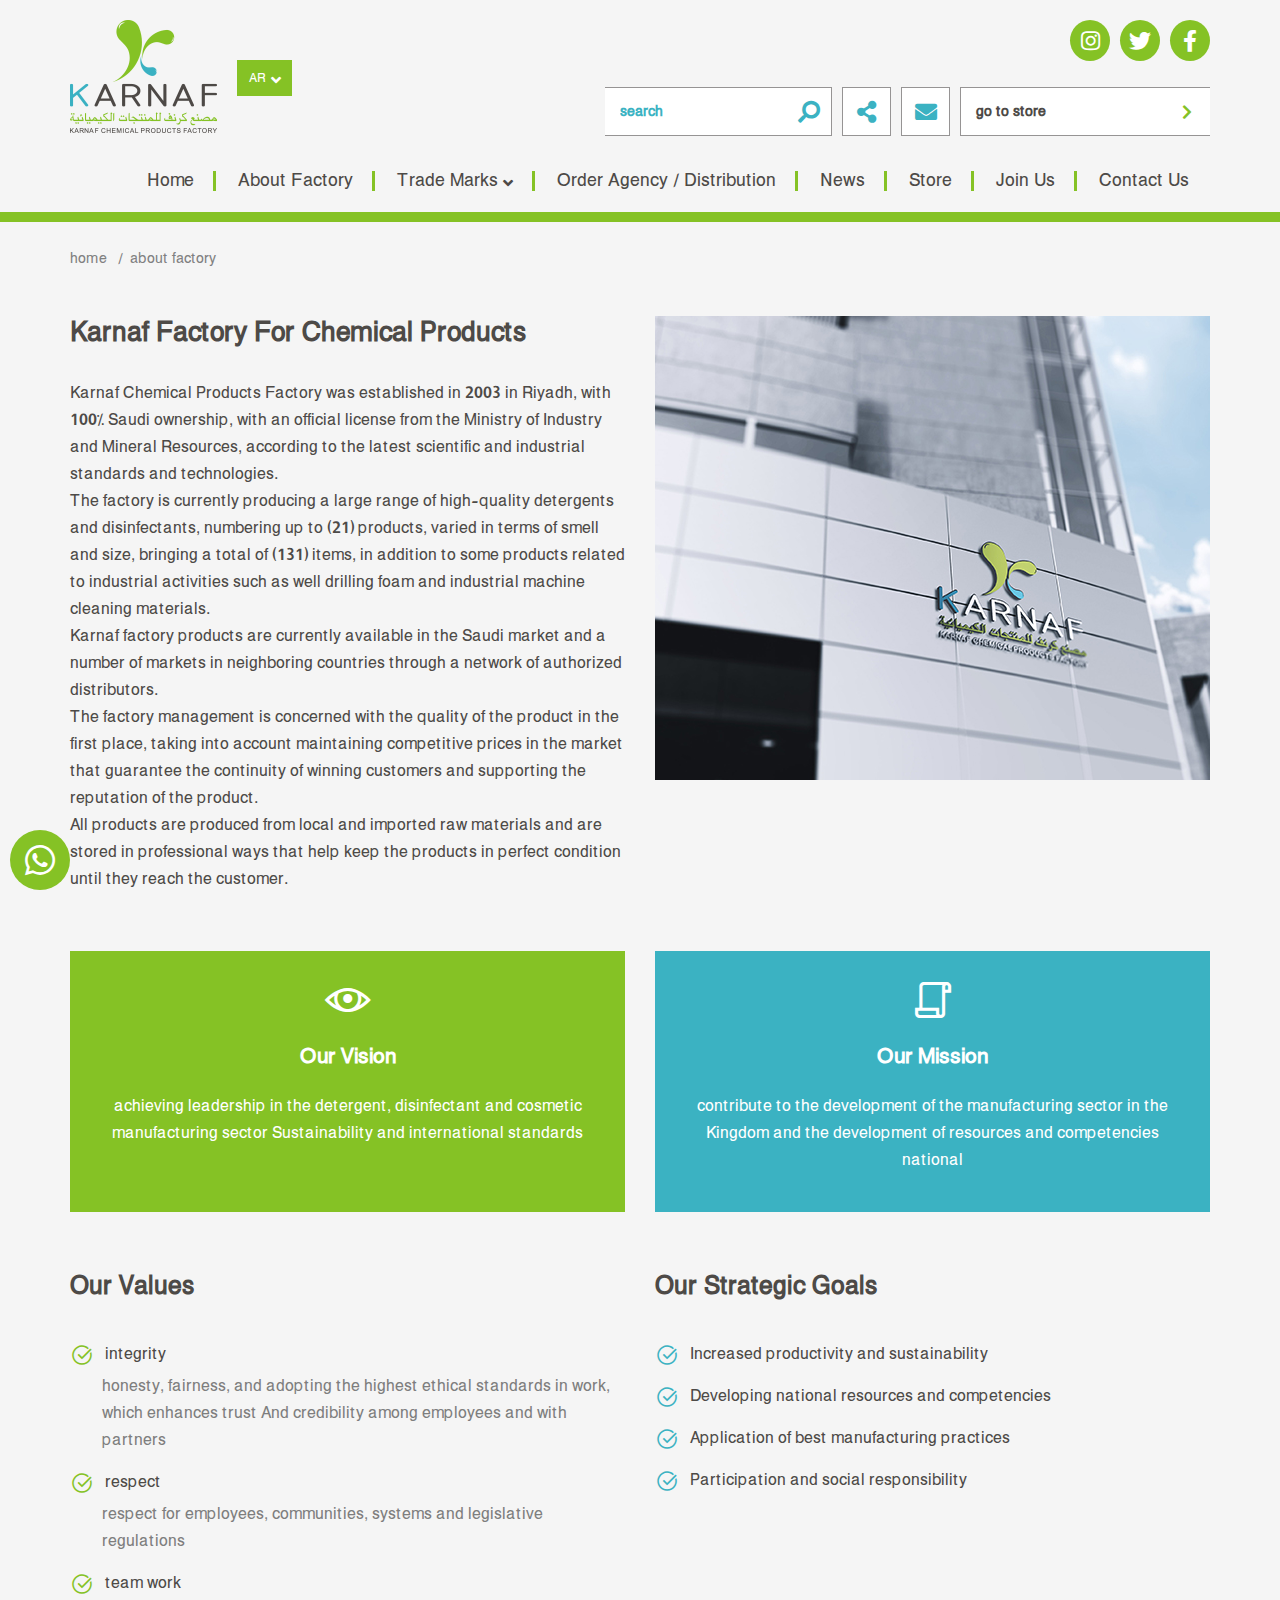
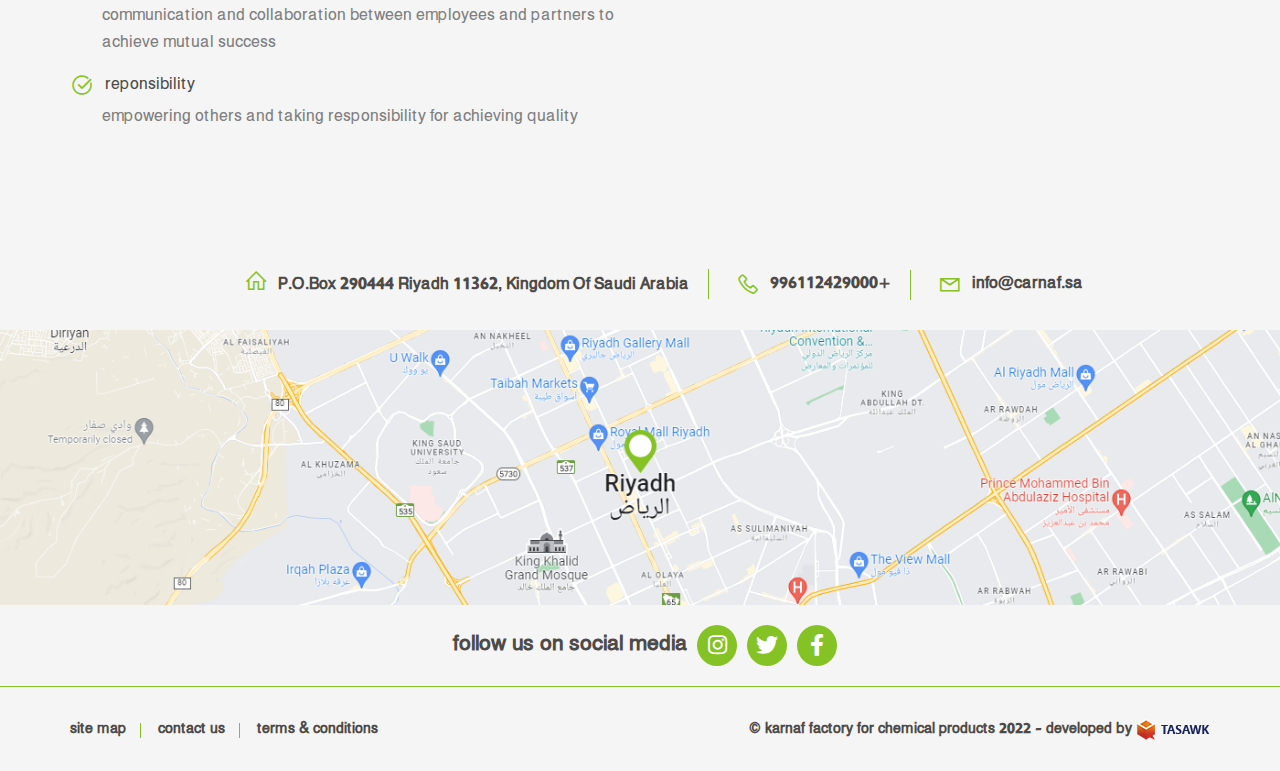
==== about-en.html @ d057e18b "edit" ====
<!DOCTYPE html>
<html lang="en" dir="ltr">
  <head>
    <meta charset="utf-8" />
    <meta http-equiv="X-UA-Compatible" content="IE=edge" />
    <meta name="viewport" content="width=device-width, initial-scale=1" />
    <title>karnaf factory / about factory</title>
    <link rel="icon" href="images/fav.png" type="image/png" />
    <link rel="stylesheet" href="css/all.min.css" />
    <link rel="stylesheet" href="css/line-awesome.min.css" />
    <link rel="stylesheet" href="css/bootstrap.min.css" />
    <link rel="preconnect" href="https://fonts.googleapis.com">
    <link rel="preconnect" href="https://fonts.gstatic.com" crossorigin>
    <link rel="stylesheet" href="css/fontawesome.min.css" />
    <link rel="stylesheet" href="css/solid.css" />
    <link rel="stylesheet" href="css/fonts.css" />
    <link rel="stylesheet" href="css/animate.css" />
    <link rel="stylesheet" href="css/swiper.min.css" />
    <link rel="stylesheet" href="css/style.css" />
  </head>

  <body>
    <!-- preloader -->
    <div class="preloader">
      <div class="progress">
        <div class="progress-bar"></div>
      </div>
    </div>
    <!-- preloader -->
    <!-- whatsapp btn -->
    <button class="whats-btn"><i class="lab la-whatsapp"></i></button>
    <!-- whatsapp btn -->
    <!-- header section -->
    <header>
      <div class="top-header">
        <div class="container">
          <div class="nav-header">
            <div class="logo-lang-section">
              <figure class="img-logo">
                <a href="#"><img src="images/logo.png" class="img-fluid" /></a>
              </figure>
              <div class="lang-section">
                <div class="dropdown">
                  <div class="lang-word chevron-down">
                  
                    <span class="">ar</span>
                  </div>
                  <div class="dropdown-content">
                    <a class="cat-drop" href="index.html">العربيه</a>
                    <a class="cat-drop" href="index-en.html">English</a>
                  </div>
                </div>
              </div>
            </div>
           
            <div class="fixed-logo">
              <figure class="logo-sm">
                <a href="#"
                  ><img src="images/logo.png" class="img-fluid"
                /></a>
              </figure>
              <div class="lang-section">
                <div class="dropdown">
                  <div class="lang-word chevron-down">
                  
                    <span class="">ar</span>
                  </div>
                  <div class="dropdown-content">
                    <a class="cat-drop" href="index.html">العربيه</a>
                    <a class="cat-drop" href="index-en.html">English</a>
                  </div>
                </div>
              </div>
            </div>
          
            <div class="social-search-section">
              <ul class="social-list">
                <li><a href="#"><i class="fab fa-instagram"></i></a></li>
                <li><a href="#"><i class="fab fa-twitter"></i></a></li>
                <li><a href="#"><i class="fab fa-facebook-f"></i></a></li>
              </ul>
              <div class="search-baar">
                <div class="search-section ser-desktop" id="search-icon">
                  <form class="search-form">
                    <input
                      class="search-input"
                      type="text"
                      name=""
                      value=""
                      placeholder= "search"
                    />
                    <button class="search-button " >
                      <i class="fas fa-search"></i>
                    </button>
                   
                  </form>
                </div>
                <button class="share-btn">
                  <i class="fas fa-share-alt"></i>
                </button>

                <button class="share-btn">
                  <i class="fas fa-envelope"></i>
                </button>

                <button class="go-store-btn">
                 go to  store
                  <i class="fas fa-chevron-left"></i>
                </button>
              </div>
            
            </div>
           
            <div class="navgition">
              <div class="nav-head">
                <div class="lang-section">
                  <div class="dropdown">
                    <div class="lang-word chevron-down">
                    
                      <span class="">ar</span>
                    </div>
                    <div class="dropdown-content">
                      <a class="cat-drop" href="index.html">العربيه</a>
                      <a class="cat-drop" href="index-en.html">English</a>
                    </div>
                  </div>
                </div>
              </div>
              <ul class="big-menu list-unstyled">
                <li>
                  <a href="#"> home</a>
                </li>
               
                <li>
                  <a href="#"> about factory</a>
                </li>
                <li class=" slide-menu">
                  
                    <a href="#" class="menu-name cat-anchor chevron-down">
                  trade marks
                    </a>
                 
                
                 
                    <ul class="cats-div cats-dispaly cats-display-2 list-unstyled">
                     
                      <li class="cat-li has-level-2  slide-menu-3">
                        <a href="#" class="slide-menu-2 cat-anchor fixall ">
                          <span>caring of house
                              <i class="fas fa-chevron-left"></i>
                            </span>
                        </a>

                        <ul class="cats-div  cats-dispaly-3   list-unstyled">
                     
                          <li class="cat-li has-level-2 ">
                            <a href="#" class="cat-anchor fixall">
                              <span>dafa
                                 
                                </span>
                            </a>
                            
                          </li>
                          <li class="cat-li has-level-2 ">
                            <a href="#" class="cat-anchor fixall">
                              <span> our
                              
                              </span>
                            </a>
                          </li>
                        
                        </ul>





                      </li>
                      <li class="cat-li has-level-2  slide-menu-3">
                        <a href="#" class="slide-menu-2 cat-anchor fixall ">
                          <span>caring of beauty
                              <i class="fas fa-chevron-left"></i>
                            </span>
                        </a>

                        <ul class="cats-div  cats-dispaly-3   list-unstyled">
                     
                          <li class="cat-li has-level-2 ">
                            <a href="#" class="cat-anchor fixall">
                              <span>dafa
                                 
                                </span>
                            </a>
                            
                          </li>
                          <li class="cat-li has-level-2 ">
                            <a href="#" class="cat-anchor fixall">
                              <span> our
                              
                              </span>
                            </a>
                          </li>
                        
                        </ul>





                      </li>
                    
                    </ul>
                 
                  <!-- slidedown-menu -->
                  <div class="cats-dispaly">
                    
                  </div>
                  <!-- slidedown-menu -->
                </li>
                <li>
                  <a href="#"> order agency / distribution</a>
                </li>
                <li>
                  <a href="add-review.html"> news</a>
                </li>
                <li>
                  <a href="#"> store</a>
                </li>
                <li>
                  <a href="#"> join us</a>
                </li>
                <li>
                  <a href="#"> contact us</a>
                </li>
              </ul>
            </div>
           
         
          <div class="show-icons">
            <a
            role="button"
            type="button"
            title=""
            class="add-to fixed-search"
          >
            <span class="open-search"> </span>
          </a>
           
           
            <a class="menu-bars fixall" id="menu-id" href="#!">
              <div class="hamburger-lines">
                <span class="line line1"></span>
                <span class="line line2"></span>
                <span class="line line3"></span>
              </div>
            </a>

          </div>
        </div>
     
      </div>
      <div class="overlay-box">
        <a role="button" type="button" title="" class="add-to fixed-search">
          <span class="open-search"></span>
        </a>
      </div>
      <div class="header-border">

      </div>
    </header>

    <!-- header section     -->
       <!-- about-section -->
       <div class="about-section">
        <div class="container">
           <!-- breadcrumb section -->
     <div class="breadcrumb-sec breadcrumb-container">
     
       
        <ol class="breadcrumb">
          <li class="item-home">
            <a class="bread-link bread-home aFixx" href="index.html">home</a>
          </li>
       
          <li class="active item-23">
            <span class="bread-current">about factory</span>
          </li>
        </ol>
     
    </div>
  
  
     <!-- end breadcrumb section -->
     <div class="about-content-text">
      <div class="ab-text">
        <h2 class="about-us-head">
        karnaf factory for chemical products
            </h2>
            <p>
              Karnaf Chemical Products Factory was established in 2003 in Riyadh, with 100% Saudi ownership, with an official license from the Ministry of Industry and Mineral Resources, according to the latest scientific and industrial standards and technologies.              </p>
              <p>
                The factory is currently producing a large range of high-quality detergents and disinfectants, numbering up to (21) products, varied in terms of smell and size, bringing a total of (131) items, in addition to some products related to industrial activities such as well drilling foam and industrial machine cleaning materials.  
              </p>
              <p>
                Karnaf factory products are currently available in the Saudi market and a number of markets in neighboring countries through a network of authorized distributors.  
              </p>
              <p>
                The factory management is concerned with the quality of the product in the first place, taking into account maintaining competitive prices in the market that guarantee the continuity of winning customers and supporting the reputation of the product.  
              </p>
              <p>
                All products are produced from local and imported raw materials and are stored in professional ways that help keep the products in perfect condition until they reach the customer.  
              </p>
          
      </div>
      <figure>
        <img src="images/about.jpg" alt="about factory">
      </figure>
  
     </div>
     <div class="mission-vision-section">
      <div class="vision-block">
        <i class="las la-eye"></i>
        <h2>our vision</h2>
        <p>
          achieving leadership in the detergent, disinfectant and cosmetic manufacturing sector
          Sustainability and international standards
        </p>
  
      </div>
  
      <div class="mission-block">
        <i class="las la-scroll"></i>
        <h2>our mission</h2>
        <p>
          contribute to the development of the manufacturing sector in the Kingdom and the development of resources and competencies
          national
        </p>
  
      </div>
  
     </div>
     <div class="values-section">
      <div class="values-block">
        <h2>our values</h2>
        <ul>
          <li class="green"><i class="las la-check-circle"></i>
            integrity
            <span>
              honesty, fairness, and adopting the highest ethical standards in work, which enhances trust
              And credibility among employees and with partners
            </span>
          </li>
  
          <li class="green"><i class="las la-check-circle"></i>
          respect
            <span>
              respect for employees, communities, systems and legislative regulations
            </span>
          </li>
  
          <li class="green"><i class="las la-check-circle"></i>
          team work
             <span>
              communication and collaboration between employees and partners to achieve mutual success
             </span>
           </li>
  
           <li class="green"><i class="las la-check-circle"></i>
         reponsibility
             <span>
              empowering others and taking responsibility for achieving quality
             </span>
           </li>
         
        </ul>
      </div>
  
      <div class="values-block">
        <h2>our strategic goals</h2>
        <ul class="strategic">
          <li class="blue"><i class="las la-check-circle"></i>
            Increased productivity and sustainability
          
          </li>
  
          <li class="blue"><i class="las la-check-circle"></i>
            Developing national resources and competencies
          
          </li>
  
          <li class="blue"><i class="las la-check-circle"></i>
            Application of best manufacturing practices
          
          </li>
  
          <li class="blue"><i class="las la-check-circle"></i>
            Participation and social responsibility
          
          </li>
         
        </ul>
      </div>
  
     </div>
        </div>
      </div>
      <!-- about section -->

    <!-- contact-section -->
   <div class="contact-section">
    <div class="container">
     <ul class="contact-list">
      <li class="home-icon"> P.O.Box 290444 Riyadh 11362, Kingdom Of Saudi Arabia<i class="las la-home"></i></li>
      <li><a href="#">+996112429000<i class="las la-phone"></i></a></li>
      <li><a href="#"> info@carnaf.sa<i class="las la-envelope"></i></a></li>
     

     </ul>
    </div>
   </div>
   <div class="map">
    <figure>
      <img src="images/map.png" alt="map">
    </figure>
   </div>
   <div class="social-div">
    <div class="container">
      <ul class="social-div-list social-list">
        <li>follow us on social media</li>
        <li><a href="#"><i class="fab fa-instagram"></i></a></li>
        <li><a href="#"><i class="fab fa-twitter"></i></a></li>
        <li><a href="#"><i class="fab fa-facebook-f"></i></a></li>
      </ul>
    </div>
   </div>
   
   
     <!-- contact-section -->

    

    <!-- footer section -->
   <footer>
    <div class="container">
      <div class="footer-content">
        <ul class="footer-links">
          <li><a href="#">site map</a></li>
          <li><a href="#">contact us</a></li>
          <li><a href="#">terms & conditions</a></li>
        </ul>
        <span class="copyrights">© karnaf factory for chemical products 2022 - developed by<a href="#"><img src="images/tasawk-en.png"></a></span>
      </div>
    </div>
   </footer>
    <!-- footer section -->
    <!-- arrow to top -->
    <!-- <a class="arrow-top">
      <i class="las la-arrow-up"></i>
    </a> -->
    <!-- arrow to top -->
    <script src="js/jquery-3.4.1.min.js"></script>
    <script src="js/bootstrap.min.js"></script>
    <script src="js/wow.min.js"></script>
    <script src="js/swiper.min.js"></script>
    <script src="js/script.js"></script>
  </body>
</html>
---- css/line-awesome.min.css ----
.la,.lab,.lad,.lal,.lar,.las{-moz-osx-font-smoothing:grayscale;-webkit-font-smoothing:antialiased;display:inline-block;font-style:normal;font-variant:normal;text-rendering:auto;line-height:1}.la-lg{font-size:1.33333em;line-height:.75em;vertical-align:-.0667em}.la-xs{font-size:.75em}.la-sm{font-size:.875em}.la-1x{font-size:1em}.la-2x{font-size:2em}.la-3x{font-size:3em}.la-4x{font-size:4em}.la-5x{font-size:5em}.la-6x{font-size:6em}.la-7x{font-size:7em}.la-8x{font-size:8em}.la-9x{font-size:9em}.la-10x{font-size:10em}.la-fw{text-align:center;width:1.25em}.la-ul{list-style-type:none;margin-left:2.5em;padding-left:0}.la-ul>li{position:relative}.la-li{left:-2em;position:absolute;text-align:center;width:2em;line-height:inherit}.la-border{border:solid .08em #eee;border-radius:.1em;padding:.2em .25em .15em}.la-pull-left{float:left}.la-pull-right{float:right}.la.la-pull-left,.lab.la-pull-left,.lal.la-pull-left,.lar.la-pull-left,.las.la-pull-left{margin-right:.3em}.la.la-pull-right,.lab.la-pull-right,.lal.la-pull-right,.lar.la-pull-right,.las.la-pull-right{margin-left:.3em}.la-spin{-webkit-animation:la-spin 2s infinite linear;animation:la-spin 2s infinite linear}.la-pulse{-webkit-animation:la-spin 1s infinite steps(8);animation:la-spin 1s infinite steps(8)}@-webkit-keyframes la-spin{0%{-webkit-transform:rotate(0);transform:rotate(0)}100%{-webkit-transform:rotate(360deg);transform:rotate(360deg)}}@keyframes la-spin{0%{-webkit-transform:rotate(0);transform:rotate(0)}100%{-webkit-transform:rotate(360deg);transform:rotate(360deg)}}.la-rotate-90{-webkit-transform:rotate(90deg);transform:rotate(90deg)}.la-rotate-180{-webkit-transform:rotate(180deg);transform:rotate(180deg)}.la-rotate-270{-webkit-transform:rotate(270deg);transform:rotate(270deg)}.la-flip-horizontal{-webkit-transform:scale(-1,1);transform:scale(-1,1)}.la-flip-vertical{-webkit-transform:scale(1,-1);transform:scale(1,-1)}.la-flip-both,.la-flip-horizontal.la-flip-vertical{-webkit-transform:scale(-1,-1);transform:scale(-1,-1)}:root .la-flip-both,:root .la-flip-horizontal,:root .la-flip-vertical,:root .la-rotate-180,:root .la-rotate-270,:root .la-rotate-90{-webkit-filter:none;filter:none}.la-stack{display:inline-block;height:2em;line-height:2em;position:relative;vertical-align:middle;width:2.5em}.la-stack-1x,.la-stack-2x{left:0;position:absolute;text-align:center;width:100%}.la-stack-1x{line-height:inherit}.la-stack-2x{font-size:2em}.la-inverse{color:#fff}.la-500px:before{content:"\f26e"}.la-accessible-icon:before{content:"\f368"}.la-accusoft:before{content:"\f369"}.la-acquisitions-incorporated:before{content:"\f6af"}.la-ad:before{content:"\f641"}.la-address-book:before{content:"\f2b9"}.la-address-card:before{content:"\f2bb"}.la-adjust:before{content:"\f042"}.la-adn:before{content:"\f170"}.la-adobe:before{content:"\f778"}.la-adversal:before{content:"\f36a"}.la-affiliatetheme:before{content:"\f36b"}.la-air-freshener:before{content:"\f5d0"}.la-airbnb:before{content:"\f834"}.la-algolia:before{content:"\f36c"}.la-align-center:before{content:"\f037"}.la-align-justify:before{content:"\f039"}.la-align-left:before{content:"\f036"}.la-align-right:before{content:"\f038"}.la-alipay:before{content:"\f642"}.la-allergies:before{content:"\f461"}.la-amazon:before{content:"\f270"}.la-amazon-pay:before{content:"\f42c"}.la-ambulance:before{content:"\f0f9"}.la-american-sign-language-interpreting:before{content:"\f2a3"}.la-amilia:before{content:"\f36d"}.la-anchor:before{content:"\f13d"}.la-android:before{content:"\f17b"}.la-angellist:before{content:"\f209"}.la-angle-double-down:before{content:"\f103"}.la-angle-double-left:before{content:"\f100"}.la-angle-double-right:before{content:"\f101"}.la-angle-double-up:before{content:"\f102"}.la-angle-down:before{content:"\f107"}.la-angle-left:before{content:"\f104"}.la-angle-right:before{content:"\f105"}.la-angle-up:before{content:"\f106"}.la-angry:before{content:"\f556"}.la-angrycreative:before{content:"\f36e"}.la-angular:before{content:"\f420"}.la-ankh:before{content:"\f644"}.la-app-store:before{content:"\f36f"}.la-app-store-ios:before{content:"\f370"}.la-apper:before{content:"\f371"}.la-apple:before{content:"\f179"}.la-apple-alt:before{content:"\f5d1"}.la-apple-pay:before{content:"\f415"}.la-archive:before{content:"\f187"}.la-archway:before{content:"\f557"}.la-arrow-alt-circle-down:before{content:"\f358"}.la-arrow-alt-circle-left:before{content:"\f359"}.la-arrow-alt-circle-right:before{content:"\f35a"}.la-arrow-alt-circle-up:before{content:"\f35b"}.la-arrow-circle-down:before{content:"\f0ab"}.la-arrow-circle-left:before{content:"\f0a8"}.la-arrow-circle-right:before{content:"\f0a9"}.la-arrow-circle-up:before{content:"\f0aa"}.la-arrow-down:before{content:"\f063"}.la-arrow-left:before{content:"\f060"}.la-arrow-right:before{content:"\f061"}.la-arrow-up:before{content:"\f062"}.la-arrows-alt:before{content:"\f0b2"}.la-arrows-alt-h:before{content:"\f337"}.la-arrows-alt-v:before{content:"\f338"}.la-artstation:before{content:"\f77a"}.la-assistive-listening-systems:before{content:"\f2a2"}.la-asterisk:before{content:"\f069"}.la-asymmetrik:before{content:"\f372"}.la-at:before{content:"\f1fa"}.la-atlas:before{content:"\f558"}.la-atlassian:before{content:"\f77b"}.la-atom:before{content:"\f5d2"}.la-audible:before{content:"\f373"}.la-audio-description:before{content:"\f29e"}.la-autoprefixer:before{content:"\f41c"}.la-avianex:before{content:"\f374"}.la-aviato:before{content:"\f421"}.la-award:before{content:"\f559"}.la-aws:before{content:"\f375"}.la-baby:before{content:"\f77c"}.la-baby-carriage:before{content:"\f77d"}.la-backspace:before{content:"\f55a"}.la-backward:before{content:"\f04a"}.la-bacon:before{content:"\f7e5"}.la-balance-scale:before{content:"\f24e"}.la-balance-scale-left:before{content:"\f515"}.la-balance-scale-right:before{content:"\f516"}.la-ban:before{content:"\f05e"}.la-band-aid:before{content:"\f462"}.la-bandcamp:before{content:"\f2d5"}.la-barcode:before{content:"\f02a"}.la-bars:before{content:"\f0c9"}.la-baseball-ball:before{content:"\f433"}.la-basketball-ball:before{content:"\f434"}.la-bath:before{content:"\f2cd"}.la-battery-empty:before{content:"\f244"}.la-battery-full:before{content:"\f240"}.la-battery-half:before{content:"\f242"}.la-battery-quarter:before{content:"\f243"}.la-battery-three-quarters:before{content:"\f241"}.la-battle-net:before{content:"\f835"}.la-bed:before{content:"\f236"}.la-beer:before{content:"\f0fc"}.la-behance:before{content:"\f1b4"}.la-behance-square:before{content:"\f1b5"}.la-bell:before{content:"\f0f3"}.la-bell-slash:before{content:"\f1f6"}.la-bezier-curve:before{content:"\f55b"}.la-bible:before{content:"\f647"}.la-bicycle:before{content:"\f206"}.la-biking:before{content:"\f84a"}.la-bimobject:before{content:"\f378"}.la-binoculars:before{content:"\f1e5"}.la-biohazard:before{content:"\f780"}.la-birthday-cake:before{content:"\f1fd"}.la-bitbucket:before{content:"\f171"}.la-bitcoin:before{content:"\f379"}.la-bity:before{content:"\f37a"}.la-black-tie:before{content:"\f27e"}.la-blackberry:before{content:"\f37b"}.la-blender:before{content:"\f517"}.la-blender-phone:before{content:"\f6b6"}.la-blind:before{content:"\f29d"}.la-blog:before{content:"\f781"}.la-blogger:before{content:"\f37c"}.la-blogger-b:before{content:"\f37d"}.la-bluetooth:before{content:"\f293"}.la-bluetooth-b:before{content:"\f294"}.la-bold:before{content:"\f032"}.la-bolt:before{content:"\f0e7"}.la-bomb:before{content:"\f1e2"}.la-bone:before{content:"\f5d7"}.la-bong:before{content:"\f55c"}.la-book:before{content:"\f02d"}.la-book-dead:before{content:"\f6b7"}.la-book-medical:before{content:"\f7e6"}.la-book-open:before{content:"\f518"}.la-book-reader:before{content:"\f5da"}.la-bookmark:before{content:"\f02e"}.la-bootstrap:before{content:"\f836"}.la-border-all:before{content:"\f84c"}.la-border-none:before{content:"\f850"}.la-border-style:before{content:"\f853"}.la-bowling-ball:before{content:"\f436"}.la-box:before{content:"\f466"}.la-box-open:before{content:"\f49e"}.la-boxes:before{content:"\f468"}.la-braille:before{content:"\f2a1"}.la-brain:before{content:"\f5dc"}.la-bread-slice:before{content:"\f7ec"}.la-briefcase:before{content:"\f0b1"}.la-briefcase-medical:before{content:"\f469"}.la-broadcast-tower:before{content:"\f519"}.la-broom:before{content:"\f51a"}.la-brush:before{content:"\f55d"}.la-btc:before{content:"\f15a"}.la-buffer:before{content:"\f837"}.la-bug:before{content:"\f188"}.la-building:before{content:"\f1ad"}.la-bullhorn:before{content:"\f0a1"}.la-bullseye:before{content:"\f140"}.la-burn:before{content:"\f46a"}.la-buromobelexperte:before{content:"\f37f"}.la-bus:before{content:"\f207"}.la-bus-alt:before{content:"\f55e"}.la-business-time:before{content:"\f64a"}.la-buy-n-large:before{content:"\f8a6"}.la-buysellads:before{content:"\f20d"}.la-calculator:before{content:"\f1ec"}.la-calendar:before{content:"\f133"}.la-calendar-alt:before{content:"\f073"}.la-calendar-check:before{content:"\f274"}.la-calendar-day:before{content:"\f783"}.la-calendar-minus:before{content:"\f272"}.la-calendar-plus:before{content:"\f271"}.la-calendar-times:before{content:"\f273"}.la-calendar-week:before{content:"\f784"}.la-camera:before{content:"\f030"}.la-camera-retro:before{content:"\f083"}.la-campground:before{content:"\f6bb"}.la-canadian-maple-leaf:before{content:"\f785"}.la-candy-cane:before{content:"\f786"}.la-cannabis:before{content:"\f55f"}.la-capsules:before{content:"\f46b"}.la-car:before{content:"\f1b9"}.la-car-alt:before{content:"\f5de"}.la-car-battery:before{content:"\f5df"}.la-car-crash:before{content:"\f5e1"}.la-car-side:before{content:"\f5e4"}.la-caret-down:before{content:"\f0d7"}.la-caret-left:before{content:"\f0d9"}.la-caret-right:before{content:"\f0da"}.la-caret-square-down:before{content:"\f150"}.la-caret-square-left:before{content:"\f191"}.la-caret-square-right:before{content:"\f152"}.la-caret-square-up:before{content:"\f151"}.la-caret-up:before{content:"\f0d8"}.la-carrot:before{content:"\f787"}.la-cart-arrow-down:before{content:"\f218"}.la-cart-plus:before{content:"\f217"}.la-cash-register:before{content:"\f788"}.la-cat:before{content:"\f6be"}.la-cc-amazon-pay:before{content:"\f42d"}.la-cc-amex:before{content:"\f1f3"}.la-cc-apple-pay:before{content:"\f416"}.la-cc-diners-club:before{content:"\f24c"}.la-cc-discover:before{content:"\f1f2"}.la-cc-jcb:before{content:"\f24b"}.la-cc-mastercard:before{content:"\f1f1"}.la-cc-paypal:before{content:"\f1f4"}.la-cc-stripe:before{content:"\f1f5"}.la-cc-visa:before{content:"\f1f0"}.la-centercode:before{content:"\f380"}.la-centos:before{content:"\f789"}.la-certificate:before{content:"\f0a3"}.la-chair:before{content:"\f6c0"}.la-chalkboard:before{content:"\f51b"}.la-chalkboard-teacher:before{content:"\f51c"}.la-charging-station:before{content:"\f5e7"}.la-chart-area:before{content:"\f1fe"}.la-chart-bar:before{content:"\f080"}.la-chart-line:before{content:"\f201"}.la-chart-pie:before{content:"\f200"}.la-check:before{content:"\f00c"}.la-check-circle:before{content:"\f058"}.la-check-double:before{content:"\f560"}.la-check-square:before{content:"\f14a"}.la-cheese:before{content:"\f7ef"}.la-chess:before{content:"\f439"}.la-chess-bishop:before{content:"\f43a"}.la-chess-board:before{content:"\f43c"}.la-chess-king:before{content:"\f43f"}.la-chess-knight:before{content:"\f441"}.la-chess-pawn:before{content:"\f443"}.la-chess-queen:before{content:"\f445"}.la-chess-rook:before{content:"\f447"}.la-chevron-circle-down:before{content:"\f13a"}.la-chevron-circle-left:before{content:"\f137"}.la-chevron-circle-right:before{content:"\f138"}.la-chevron-circle-up:before{content:"\f139"}.la-chevron-down:before{content:"\f078"}.la-chevron-left:before{content:"\f053"}.la-chevron-right:before{content:"\f054"}.la-chevron-up:before{content:"\f077"}.la-child:before{content:"\f1ae"}.la-chrome:before{content:"\f268"}.la-chromecast:before{content:"\f838"}.la-church:before{content:"\f51d"}.la-circle:before{content:"\f111"}.la-circle-notch:before{content:"\f1ce"}.la-city:before{content:"\f64f"}.la-clinic-medical:before{content:"\f7f2"}.la-clipboard:before{content:"\f328"}.la-clipboard-check:before{content:"\f46c"}.la-clipboard-list:before{content:"\f46d"}.la-clock:before{content:"\f017"}.la-clone:before{content:"\f24d"}.la-closed-captioning:before{content:"\f20a"}.la-cloud:before{content:"\f0c2"}.la-cloud-download-alt:before{content:"\f381"}.la-cloud-meatball:before{content:"\f73b"}.la-cloud-moon:before{content:"\f6c3"}.la-cloud-moon-rain:before{content:"\f73c"}.la-cloud-rain:before{content:"\f73d"}.la-cloud-showers-heavy:before{content:"\f740"}.la-cloud-sun:before{content:"\f6c4"}.la-cloud-sun-rain:before{content:"\f743"}.la-cloud-upload-alt:before{content:"\f382"}.la-cloudscale:before{content:"\f383"}.la-cloudsmith:before{content:"\f384"}.la-cloudversify:before{content:"\f385"}.la-cocktail:before{content:"\f561"}.la-code:before{content:"\f121"}.la-code-branch:before{content:"\f126"}.la-codepen:before{content:"\f1cb"}.la-codiepie:before{content:"\f284"}.la-coffee:before{content:"\f0f4"}.la-cog:before{content:"\f013"}.la-cogs:before{content:"\f085"}.la-coins:before{content:"\f51e"}.la-columns:before{content:"\f0db"}.la-comment:before{content:"\f075"}.la-comment-alt:before{content:"\f27a"}.la-comment-dollar:before{content:"\f651"}.la-comment-dots:before{content:"\f4ad"}.la-comment-medical:before{content:"\f7f5"}.la-comment-slash:before{content:"\f4b3"}.la-comments:before{content:"\f086"}.la-comments-dollar:before{content:"\f653"}.la-compact-disc:before{content:"\f51f"}.la-compass:before{content:"\f14e"}.la-compress:before{content:"\f066"}.la-compress-arrows-alt:before{content:"\f78c"}.la-concierge-bell:before{content:"\f562"}.la-confluence:before{content:"\f78d"}.la-connectdevelop:before{content:"\f20e"}.la-contao:before{content:"\f26d"}.la-cookie:before{content:"\f563"}.la-cookie-bite:before{content:"\f564"}.la-copy:before{content:"\f0c5"}.la-copyright:before{content:"\f1f9"}.la-cotton-bureau:before{content:"\f89e"}.la-couch:before{content:"\f4b8"}.la-cpanel:before{content:"\f388"}.la-creative-commons:before{content:"\f25e"}.la-creative-commons-by:before{content:"\f4e7"}.la-creative-commons-nc:before{content:"\f4e8"}.la-creative-commons-nc-eu:before{content:"\f4e9"}.la-creative-commons-nc-jp:before{content:"\f4ea"}.la-creative-commons-nd:before{content:"\f4eb"}.la-creative-commons-pd:before{content:"\f4ec"}.la-creative-commons-pd-alt:before{content:"\f4ed"}.la-creative-commons-remix:before{content:"\f4ee"}.la-creative-commons-sa:before{content:"\f4ef"}.la-creative-commons-sampling:before{content:"\f4f0"}.la-creative-commons-sampling-plus:before{content:"\f4f1"}.la-creative-commons-share:before{content:"\f4f2"}.la-creative-commons-zero:before{content:"\f4f3"}.la-credit-card:before{content:"\f09d"}.la-critical-role:before{content:"\f6c9"}.la-crop:before{content:"\f125"}.la-crop-alt:before{content:"\f565"}.la-cross:before{content:"\f654"}.la-crosshairs:before{content:"\f05b"}.la-crow:before{content:"\f520"}.la-crown:before{content:"\f521"}.la-crutch:before{content:"\f7f7"}.la-css3:before{content:"\f13c"}.la-css3-alt:before{content:"\f38b"}.la-cube:before{content:"\f1b2"}.la-cubes:before{content:"\f1b3"}.la-cut:before{content:"\f0c4"}.la-cuttlefish:before{content:"\f38c"}.la-d-and-d:before{content:"\f38d"}.la-d-and-d-beyond:before{content:"\f6ca"}.la-dashcube:before{content:"\f210"}.la-database:before{content:"\f1c0"}.la-deaf:before{content:"\f2a4"}.la-delicious:before{content:"\f1a5"}.la-democrat:before{content:"\f747"}.la-deploydog:before{content:"\f38e"}.la-deskpro:before{content:"\f38f"}.la-desktop:before{content:"\f108"}.la-dev:before{content:"\f6cc"}.la-deviantart:before{content:"\f1bd"}.la-dharmachakra:before{content:"\f655"}.la-dhl:before{content:"\f790"}.la-diagnoses:before{content:"\f470"}.la-diaspora:before{content:"\f791"}.la-dice:before{content:"\f522"}.la-dice-d20:before{content:"\f6cf"}.la-dice-d6:before{content:"\f6d1"}.la-dice-five:before{content:"\f523"}.la-dice-four:before{content:"\f524"}.la-dice-one:before{content:"\f525"}.la-dice-six:before{content:"\f526"}.la-dice-three:before{content:"\f527"}.la-dice-two:before{content:"\f528"}.la-digg:before{content:"\f1a6"}.la-digital-ocean:before{content:"\f391"}.la-digital-tachograph:before{content:"\f566"}.la-directions:before{content:"\f5eb"}.la-discord:before{content:"\f392"}.la-discourse:before{content:"\f393"}.la-divide:before{content:"\f529"}.la-dizzy:before{content:"\f567"}.la-dna:before{content:"\f471"}.la-dochub:before{content:"\f394"}.la-docker:before{content:"\f395"}.la-dog:before{content:"\f6d3"}.la-dollar-sign:before{content:"\f155"}.la-dolly:before{content:"\f472"}.la-dolly-flatbed:before{content:"\f474"}.la-donate:before{content:"\f4b9"}.la-door-closed:before{content:"\f52a"}.la-door-open:before{content:"\f52b"}.la-dot-circle:before{content:"\f192"}.la-dove:before{content:"\f4ba"}.la-download:before{content:"\f019"}.la-draft2digital:before{content:"\f396"}.la-drafting-compass:before{content:"\f568"}.la-dragon:before{content:"\f6d5"}.la-draw-polygon:before{content:"\f5ee"}.la-dribbble:before{content:"\f17d"}.la-dribbble-square:before{content:"\f397"}.la-dropbox:before{content:"\f16b"}.la-drum:before{content:"\f569"}.la-drum-steelpan:before{content:"\f56a"}.la-drumstick-bite:before{content:"\f6d7"}.la-drupal:before{content:"\f1a9"}.la-dumbbell:before{content:"\f44b"}.la-dumpster:before{content:"\f793"}.la-dumpster-fire:before{content:"\f794"}.la-dungeon:before{content:"\f6d9"}.la-dyalog:before{content:"\f399"}.la-earlybirds:before{content:"\f39a"}.la-ebay:before{content:"\f4f4"}.la-edge:before{content:"\f282"}.la-edit:before{content:"\f044"}.la-egg:before{content:"\f7fb"}.la-eject:before{content:"\f052"}.la-elementor:before{content:"\f430"}.la-ellipsis-h:before{content:"\f141"}.la-ellipsis-v:before{content:"\f142"}.la-ello:before{content:"\f5f1"}.la-ember:before{content:"\f423"}.la-empire:before{content:"\f1d1"}.la-envelope:before{content:"\f0e0"}.la-envelope-open:before{content:"\f2b6"}.la-envelope-open-text:before{content:"\f658"}.la-envelope-square:before{content:"\f199"}.la-envira:before{content:"\f299"}.la-equals:before{content:"\f52c"}.la-eraser:before{content:"\f12d"}.la-erlang:before{content:"\f39d"}.la-ethereum:before{content:"\f42e"}.la-ethernet:before{content:"\f796"}.la-etsy:before{content:"\f2d7"}.la-euro-sign:before{content:"\f153"}.la-evernote:before{content:"\f839"}.la-exchange-alt:before{content:"\f362"}.la-exclamation:before{content:"\f12a"}.la-exclamation-circle:before{content:"\f06a"}.la-exclamation-triangle:before{content:"\f071"}.la-expand:before{content:"\f065"}.la-expand-arrows-alt:before{content:"\f31e"}.la-expeditedssl:before{content:"\f23e"}.la-external-link-alt:before{content:"\f35d"}.la-external-link-square-alt:before{content:"\f360"}.la-eye:before{content:"\f06e"}.la-eye-dropper:before{content:"\f1fb"}.la-eye-slash:before{content:"\f070"}.la-facebook:before{content:"\f09a"}.la-facebook-f:before{content:"\f39e"}.la-facebook-messenger:before{content:"\f39f"}.la-facebook-square:before{content:"\f082"}.la-fan:before{content:"\f863"}.la-fantasy-flight-games:before{content:"\f6dc"}.la-fast-backward:before{content:"\f049"}.la-fast-forward:before{content:"\f050"}.la-fax:before{content:"\f1ac"}.la-feather:before{content:"\f52d"}.la-feather-alt:before{content:"\f56b"}.la-fedex:before{content:"\f797"}.la-fedora:before{content:"\f798"}.la-female:before{content:"\f182"}.la-fighter-jet:before{content:"\f0fb"}.la-figma:before{content:"\f799"}.la-file:before{content:"\f15b"}.la-file-alt:before{content:"\f15c"}.la-file-archive:before{content:"\f1c6"}.la-file-audio:before{content:"\f1c7"}.la-file-code:before{content:"\f1c9"}.la-file-contract:before{content:"\f56c"}.la-file-csv:before{content:"\f6dd"}.la-file-download:before{content:"\f56d"}.la-file-excel:before{content:"\f1c3"}.la-file-export:before{content:"\f56e"}.la-file-image:before{content:"\f1c5"}.la-file-import:before{content:"\f56f"}.la-file-invoice:before{content:"\f570"}.la-file-invoice-dollar:before{content:"\f571"}.la-file-medical:before{content:"\f477"}.la-file-medical-alt:before{content:"\f478"}.la-file-pdf:before{content:"\f1c1"}.la-file-powerpoint:before{content:"\f1c4"}.la-file-prescription:before{content:"\f572"}.la-file-signature:before{content:"\f573"}.la-file-upload:before{content:"\f574"}.la-file-video:before{content:"\f1c8"}.la-file-word:before{content:"\f1c2"}.la-fill:before{content:"\f575"}.la-fill-drip:before{content:"\f576"}.la-film:before{content:"\f008"}.la-filter:before{content:"\f0b0"}.la-fingerprint:before{content:"\f577"}.la-fire:before{content:"\f06d"}.la-fire-alt:before{content:"\f7e4"}.la-fire-extinguisher:before{content:"\f134"}.la-firefox:before{content:"\f269"}.la-first-aid:before{content:"\f479"}.la-first-order:before{content:"\f2b0"}.la-first-order-alt:before{content:"\f50a"}.la-firstdraft:before{content:"\f3a1"}.la-fish:before{content:"\f578"}.la-fist-raised:before{content:"\f6de"}.la-flag:before{content:"\f024"}.la-flag-checkered:before{content:"\f11e"}.la-flag-usa:before{content:"\f74d"}.la-flask:before{content:"\f0c3"}.la-flickr:before{content:"\f16e"}.la-flipboard:before{content:"\f44d"}.la-flushed:before{content:"\f579"}.la-fly:before{content:"\f417"}.la-folder:before{content:"\f07b"}.la-folder-minus:before{content:"\f65d"}.la-folder-open:before{content:"\f07c"}.la-folder-plus:before{content:"\f65e"}.la-font:before{content:"\f031"}.la-font-awesome:before{content:"\f2b4"}.la-font-awesome-alt:before{content:"\f35c"}.la-font-awesome-flag:before{content:"\f425"}.la-font-awesome-logo-full:before{content:"\f4e6"}.la-fonticons:before{content:"\f280"}.la-fonticons-fi:before{content:"\f3a2"}.la-football-ball:before{content:"\f44e"}.la-fort-awesome:before{content:"\f286"}.la-fort-awesome-alt:before{content:"\f3a3"}.la-forumbee:before{content:"\f211"}.la-forward:before{content:"\f04e"}.la-foursquare:before{content:"\f180"}.la-free-code-camp:before{content:"\f2c5"}.la-freebsd:before{content:"\f3a4"}.la-frog:before{content:"\f52e"}.la-frown:before{content:"\f119"}.la-frown-open:before{content:"\f57a"}.la-fulcrum:before{content:"\f50b"}.la-funnel-dollar:before{content:"\f662"}.la-futbol:before{content:"\f1e3"}.la-galactic-republic:before{content:"\f50c"}.la-galactic-senate:before{content:"\f50d"}.la-gamepad:before{content:"\f11b"}.la-gas-pump:before{content:"\f52f"}.la-gavel:before{content:"\f0e3"}.la-gem:before{content:"\f3a5"}.la-genderless:before{content:"\f22d"}.la-get-pocket:before{content:"\f265"}.la-gg:before{content:"\f260"}.la-gg-circle:before{content:"\f261"}.la-ghost:before{content:"\f6e2"}.la-gift:before{content:"\f06b"}.la-gifts:before{content:"\f79c"}.la-git:before{content:"\f1d3"}.la-git-alt:before{content:"\f841"}.la-git-square:before{content:"\f1d2"}.la-github:before{content:"\f09b"}.la-github-alt:before{content:"\f113"}.la-github-square:before{content:"\f092"}.la-gitkraken:before{content:"\f3a6"}.la-gitlab:before{content:"\f296"}.la-gitter:before{content:"\f426"}.la-glass-cheers:before{content:"\f79f"}.la-glass-martini:before{content:"\f000"}.la-glass-martini-alt:before{content:"\f57b"}.la-glass-whiskey:before{content:"\f7a0"}.la-glasses:before{content:"\f530"}.la-glide:before{content:"\f2a5"}.la-glide-g:before{content:"\f2a6"}.la-globe:before{content:"\f0ac"}.la-globe-africa:before{content:"\f57c"}.la-globe-americas:before{content:"\f57d"}.la-globe-asia:before{content:"\f57e"}.la-globe-europe:before{content:"\f7a2"}.la-gofore:before{content:"\f3a7"}.la-golf-ball:before{content:"\f450"}.la-goodreads:before{content:"\f3a8"}.la-goodreads-g:before{content:"\f3a9"}.la-google:before{content:"\f1a0"}.la-google-drive:before{content:"\f3aa"}.la-google-play:before{content:"\f3ab"}.la-google-plus:before{content:"\f2b3"}.la-google-plus-g:before{content:"\f0d5"}.la-google-plus-square:before{content:"\f0d4"}.la-google-wallet:before{content:"\f1ee"}.la-gopuram:before{content:"\f664"}.la-graduation-cap:before{content:"\f19d"}.la-gratipay:before{content:"\f184"}.la-grav:before{content:"\f2d6"}.la-greater-than:before{content:"\f531"}.la-greater-than-equal:before{content:"\f532"}.la-grimace:before{content:"\f57f"}.la-grin:before{content:"\f580"}.la-grin-alt:before{content:"\f581"}.la-grin-beam:before{content:"\f582"}.la-grin-beam-sweat:before{content:"\f583"}.la-grin-hearts:before{content:"\f584"}.la-grin-squint:before{content:"\f585"}.la-grin-squint-tears:before{content:"\f586"}.la-grin-stars:before{content:"\f587"}.la-grin-tears:before{content:"\f588"}.la-grin-tongue:before{content:"\f589"}.la-grin-tongue-squint:before{content:"\f58a"}.la-grin-tongue-wink:before{content:"\f58b"}.la-grin-wink:before{content:"\f58c"}.la-grip-horizontal:before{content:"\f58d"}.la-grip-lines:before{content:"\f7a4"}.la-grip-lines-vertical:before{content:"\f7a5"}.la-grip-vertical:before{content:"\f58e"}.la-gripfire:before{content:"\f3ac"}.la-grunt:before{content:"\f3ad"}.la-guitar:before{content:"\f7a6"}.la-gulp:before{content:"\f3ae"}.la-h-square:before{content:"\f0fd"}.la-hacker-news:before{content:"\f1d4"}.la-hacker-news-square:before{content:"\f3af"}.la-hackerrank:before{content:"\f5f7"}.la-hamburger:before{content:"\f805"}.la-hammer:before{content:"\f6e3"}.la-hamsa:before{content:"\f665"}.la-hand-holding:before{content:"\f4bd"}.la-hand-holding-heart:before{content:"\f4be"}.la-hand-holding-usd:before{content:"\f4c0"}.la-hand-lizard:before{content:"\f258"}.la-hand-middle-finger:before{content:"\f806"}.la-hand-paper:before{content:"\f256"}.la-hand-peace:before{content:"\f25b"}.la-hand-point-down:before{content:"\f0a7"}.la-hand-point-left:before{content:"\f0a5"}.la-hand-point-right:before{content:"\f0a4"}.la-hand-point-up:before{content:"\f0a6"}.la-hand-pointer:before{content:"\f25a"}.la-hand-rock:before{content:"\f255"}.la-hand-scissors:before{content:"\f257"}.la-hand-spock:before{content:"\f259"}.la-hands:before{content:"\f4c2"}.la-hands-helping:before{content:"\f4c4"}.la-handshake:before{content:"\f2b5"}.la-hanukiah:before{content:"\f6e6"}.la-hard-hat:before{content:"\f807"}.la-hashtag:before{content:"\f292"}.la-hat-cowboy:before{content:"\f8c0"}.la-hat-cowboy-side:before{content:"\f8c1"}.la-hat-wizard:before{content:"\f6e8"}.la-haykal:before{content:"\f666"}.la-hdd:before{content:"\f0a0"}.la-heading:before{content:"\f1dc"}.la-headphones:before{content:"\f025"}.la-headphones-alt:before{content:"\f58f"}.la-headset:before{content:"\f590"}.la-heart:before{content:"\f004"}.la-heart-broken:before{content:"\f7a9"}.la-heartbeat:before{content:"\f21e"}.la-helicopter:before{content:"\f533"}.la-highlighter:before{content:"\f591"}.la-hiking:before{content:"\f6ec"}.la-hippo:before{content:"\f6ed"}.la-hips:before{content:"\f452"}.la-hire-a-helper:before{content:"\f3b0"}.la-history:before{content:"\f1da"}.la-hockey-puck:before{content:"\f453"}.la-holly-berry:before{content:"\f7aa"}.la-home:before{content:"\f015"}.la-hooli:before{content:"\f427"}.la-hornbill:before{content:"\f592"}.la-horse:before{content:"\f6f0"}.la-horse-head:before{content:"\f7ab"}.la-hospital:before{content:"\f0f8"}.la-hospital-alt:before{content:"\f47d"}.la-hospital-symbol:before{content:"\f47e"}.la-hot-tub:before{content:"\f593"}.la-hotdog:before{content:"\f80f"}.la-hotel:before{content:"\f594"}.la-hotjar:before{content:"\f3b1"}.la-hourglass:before{content:"\f254"}.la-hourglass-end:before{content:"\f253"}.la-hourglass-half:before{content:"\f252"}.la-hourglass-start:before{content:"\f251"}.la-house-damage:before{content:"\f6f1"}.la-houzz:before{content:"\f27c"}.la-hryvnia:before{content:"\f6f2"}.la-html5:before{content:"\f13b"}.la-hubspot:before{content:"\f3b2"}.la-i-cursor:before{content:"\f246"}.la-ice-cream:before{content:"\f810"}.la-icicles:before{content:"\f7ad"}.la-icons:before{content:"\f86d"}.la-id-badge:before{content:"\f2c1"}.la-id-card:before{content:"\f2c2"}.la-id-card-alt:before{content:"\f47f"}.la-igloo:before{content:"\f7ae"}.la-image:before{content:"\f03e"}.la-images:before{content:"\f302"}.la-imdb:before{content:"\f2d8"}.la-inbox:before{content:"\f01c"}.la-indent:before{content:"\f03c"}.la-industry:before{content:"\f275"}.la-infinity:before{content:"\f534"}.la-info:before{content:"\f129"}.la-info-circle:before{content:"\f05a"}.la-instagram:before{content:"\f16d"}.la-intercom:before{content:"\f7af"}.la-internet-explorer:before{content:"\f26b"}.la-invision:before{content:"\f7b0"}.la-ioxhost:before{content:"\f208"}.la-italic:before{content:"\f033"}.la-itch-io:before{content:"\f83a"}.la-itunes:before{content:"\f3b4"}.la-itunes-note:before{content:"\f3b5"}.la-java:before{content:"\f4e4"}.la-jedi:before{content:"\f669"}.la-jedi-order:before{content:"\f50e"}.la-jenkins:before{content:"\f3b6"}.la-jira:before{content:"\f7b1"}.la-joget:before{content:"\f3b7"}.la-joint:before{content:"\f595"}.la-joomla:before{content:"\f1aa"}.la-journal-whills:before{content:"\f66a"}.la-js:before{content:"\f3b8"}.la-js-square:before{content:"\f3b9"}.la-jsfiddle:before{content:"\f1cc"}.la-kaaba:before{content:"\f66b"}.la-kaggle:before{content:"\f5fa"}.la-key:before{content:"\f084"}.la-keybase:before{content:"\f4f5"}.la-keyboard:before{content:"\f11c"}.la-keycdn:before{content:"\f3ba"}.la-khanda:before{content:"\f66d"}.la-kickstarter:before{content:"\f3bb"}.la-kickstarter-k:before{content:"\f3bc"}.la-kiss:before{content:"\f596"}.la-kiss-beam:before{content:"\f597"}.la-kiss-wink-heart:before{content:"\f598"}.la-kiwi-bird:before{content:"\f535"}.la-korvue:before{content:"\f42f"}.la-landmark:before{content:"\f66f"}.la-language:before{content:"\f1ab"}.la-laptop:before{content:"\f109"}.la-laptop-code:before{content:"\f5fc"}.la-laptop-medical:before{content:"\f812"}.la-laravel:before{content:"\f3bd"}.la-lastfm:before{content:"\f202"}.la-lastfm-square:before{content:"\f203"}.la-laugh:before{content:"\f599"}.la-laugh-beam:before{content:"\f59a"}.la-laugh-squint:before{content:"\f59b"}.la-laugh-wink:before{content:"\f59c"}.la-layer-group:before{content:"\f5fd"}.la-leaf:before{content:"\f06c"}.la-leanpub:before{content:"\f212"}.la-lemon:before{content:"\f094"}.la-less:before{content:"\f41d"}.la-less-than:before{content:"\f536"}.la-less-than-equal:before{content:"\f537"}.la-level-down-alt:before{content:"\f3be"}.la-level-up-alt:before{content:"\f3bf"}.la-life-ring:before{content:"\f1cd"}.la-lightbulb:before{content:"\f0eb"}.la-line:before{content:"\f3c0"}.la-link:before{content:"\f0c1"}.la-linkedin:before{content:"\f08c"}.la-linkedin-in:before{content:"\f0e1"}.la-linode:before{content:"\f2b8"}.la-linux:before{content:"\f17c"}.la-lira-sign:before{content:"\f195"}.la-list:before{content:"\f03a"}.la-list-alt:before{content:"\f022"}.la-list-ol:before{content:"\f0cb"}.la-list-ul:before{content:"\f0ca"}.la-location-arrow:before{content:"\f124"}.la-lock:before{content:"\f023"}.la-lock-open:before{content:"\f3c1"}.la-long-arrow-alt-down:before{content:"\f309"}.la-long-arrow-alt-left:before{content:"\f30a"}.la-long-arrow-alt-right:before{content:"\f30b"}.la-long-arrow-alt-up:before{content:"\f30c"}.la-low-vision:before{content:"\f2a8"}.la-luggage-cart:before{content:"\f59d"}.la-lyft:before{content:"\f3c3"}.la-magento:before{content:"\f3c4"}.la-magic:before{content:"\f0d0"}.la-magnet:before{content:"\f076"}.la-mail-bulk:before{content:"\f674"}.la-mailchimp:before{content:"\f59e"}.la-male:before{content:"\f183"}.la-mandalorian:before{content:"\f50f"}.la-map:before{content:"\f279"}.la-map-marked:before{content:"\f59f"}.la-map-marked-alt:before{content:"\f5a0"}.la-map-marker:before{content:"\f041"}.la-map-marker-alt:before{content:"\f3c5"}.la-map-pin:before{content:"\f276"}.la-map-signs:before{content:"\f277"}.la-markdown:before{content:"\f60f"}.la-marker:before{content:"\f5a1"}.la-mars:before{content:"\f222"}.la-mars-double:before{content:"\f227"}.la-mars-stroke:before{content:"\f229"}.la-mars-stroke-h:before{content:"\f22b"}.la-mars-stroke-v:before{content:"\f22a"}.la-mask:before{content:"\f6fa"}.la-mastodon:before{content:"\f4f6"}.la-maxcdn:before{content:"\f136"}.la-mdb:before{content:"\f8ca"}.la-medal:before{content:"\f5a2"}.la-medapps:before{content:"\f3c6"}.la-medium:before{content:"\f23a"}.la-medium-m:before{content:"\f3c7"}.la-medkit:before{content:"\f0fa"}.la-medrt:before{content:"\f3c8"}.la-meetup:before{content:"\f2e0"}.la-megaport:before{content:"\f5a3"}.la-meh:before{content:"\f11a"}.la-meh-blank:before{content:"\f5a4"}.la-meh-rolling-eyes:before{content:"\f5a5"}.la-memory:before{content:"\f538"}.la-mendeley:before{content:"\f7b3"}.la-menorah:before{content:"\f676"}.la-mercury:before{content:"\f223"}.la-meteor:before{content:"\f753"}.la-microchip:before{content:"\f2db"}.la-microphone:before{content:"\f130"}.la-microphone-alt:before{content:"\f3c9"}.la-microphone-alt-slash:before{content:"\f539"}.la-microphone-slash:before{content:"\f131"}.la-microscope:before{content:"\f610"}.la-microsoft:before{content:"\f3ca"}.la-minus:before{content:"\f068"}.la-minus-circle:before{content:"\f056"}.la-minus-square:before{content:"\f146"}.la-mitten:before{content:"\f7b5"}.la-mix:before{content:"\f3cb"}.la-mixcloud:before{content:"\f289"}.la-mizuni:before{content:"\f3cc"}.la-mobile:before{content:"\f10b"}.la-mobile-alt:before{content:"\f3cd"}.la-modx:before{content:"\f285"}.la-monero:before{content:"\f3d0"}.la-money-bill:before{content:"\f0d6"}.la-money-bill-alt:before{content:"\f3d1"}.la-money-bill-wave:before{content:"\f53a"}.la-money-bill-wave-alt:before{content:"\f53b"}.la-money-check:before{content:"\f53c"}.la-money-check-alt:before{content:"\f53d"}.la-monument:before{content:"\f5a6"}.la-moon:before{content:"\f186"}.la-mortar-pestle:before{content:"\f5a7"}.la-mosque:before{content:"\f678"}.la-motorcycle:before{content:"\f21c"}.la-mountain:before{content:"\f6fc"}.la-mouse:before{content:"\f8cc"}.la-mouse-pointer:before{content:"\f245"}.la-mug-hot:before{content:"\f7b6"}.la-music:before{content:"\f001"}.la-napster:before{content:"\f3d2"}.la-neos:before{content:"\f612"}.la-network-wired:before{content:"\f6ff"}.la-neuter:before{content:"\f22c"}.la-newspaper:before{content:"\f1ea"}.la-nimblr:before{content:"\f5a8"}.la-node:before{content:"\f419"}.la-node-js:before{content:"\f3d3"}.la-not-equal:before{content:"\f53e"}.la-notes-medical:before{content:"\f481"}.la-npm:before{content:"\f3d4"}.la-ns8:before{content:"\f3d5"}.la-nutritionix:before{content:"\f3d6"}.la-object-group:before{content:"\f247"}.la-object-ungroup:before{content:"\f248"}.la-odnoklassniki:before{content:"\f263"}.la-odnoklassniki-square:before{content:"\f264"}.la-oil-can:before{content:"\f613"}.la-old-republic:before{content:"\f510"}.la-om:before{content:"\f679"}.la-opencart:before{content:"\f23d"}.la-openid:before{content:"\f19b"}.la-opera:before{content:"\f26a"}.la-optin-monster:before{content:"\f23c"}.la-orcid:before{content:"\f8d2"}.la-osi:before{content:"\f41a"}.la-otter:before{content:"\f700"}.la-outdent:before{content:"\f03b"}.la-page4:before{content:"\f3d7"}.la-pagelines:before{content:"\f18c"}.la-pager:before{content:"\f815"}.la-paint-brush:before{content:"\f1fc"}.la-paint-roller:before{content:"\f5aa"}.la-palette:before{content:"\f53f"}.la-palfed:before{content:"\f3d8"}.la-pallet:before{content:"\f482"}.la-paper-plane:before{content:"\f1d8"}.la-paperclip:before{content:"\f0c6"}.la-parachute-box:before{content:"\f4cd"}.la-paragraph:before{content:"\f1dd"}.la-parking:before{content:"\f540"}.la-passport:before{content:"\f5ab"}.la-pastafarianism:before{content:"\f67b"}.la-paste:before{content:"\f0ea"}.la-patreon:before{content:"\f3d9"}.la-pause:before{content:"\f04c"}.la-pause-circle:before{content:"\f28b"}.la-paw:before{content:"\f1b0"}.la-paypal:before{content:"\f1ed"}.la-peace:before{content:"\f67c"}.la-pen:before{content:"\f304"}.la-pen-alt:before{content:"\f305"}.la-pen-fancy:before{content:"\f5ac"}.la-pen-nib:before{content:"\f5ad"}.la-pen-square:before{content:"\f14b"}.la-pencil-alt:before{content:"\f303"}.la-pencil-ruler:before{content:"\f5ae"}.la-penny-arcade:before{content:"\f704"}.la-people-carry:before{content:"\f4ce"}.la-pepper-hot:before{content:"\f816"}.la-percent:before{content:"\f295"}.la-percentage:before{content:"\f541"}.la-periscope:before{content:"\f3da"}.la-person-booth:before{content:"\f756"}.la-phabricator:before{content:"\f3db"}.la-phoenix-framework:before{content:"\f3dc"}.la-phoenix-squadron:before{content:"\f511"}.la-phone:before{content:"\f095"}.la-phone-alt:before{content:"\f879"}.la-phone-slash:before{content:"\f3dd"}.la-phone-square:before{content:"\f098"}.la-phone-square-alt:before{content:"\f87b"}.la-phone-volume:before{content:"\f2a0"}.la-photo-video:before{content:"\f87c"}.la-php:before{content:"\f457"}.la-pied-piper:before{content:"\f2ae"}.la-pied-piper-alt:before{content:"\f1a8"}.la-pied-piper-hat:before{content:"\f4e5"}.la-pied-piper-pp:before{content:"\f1a7"}.la-piggy-bank:before{content:"\f4d3"}.la-pills:before{content:"\f484"}.la-pinterest:before{content:"\f0d2"}.la-pinterest-p:before{content:"\f231"}.la-pinterest-square:before{content:"\f0d3"}.la-pizza-slice:before{content:"\f818"}.la-place-of-worship:before{content:"\f67f"}.la-plane:before{content:"\f072"}.la-plane-arrival:before{content:"\f5af"}.la-plane-departure:before{content:"\f5b0"}.la-play:before{content:"\f04b"}.la-play-circle:before{content:"\f144"}.la-playstation:before{content:"\f3df"}.la-plug:before{content:"\f1e6"}.la-plus:before{content:"\f067"}.la-plus-circle:before{content:"\f055"}.la-plus-square:before{content:"\f0fe"}.la-podcast:before{content:"\f2ce"}.la-poll:before{content:"\f681"}.la-poll-h:before{content:"\f682"}.la-poo:before{content:"\f2fe"}.la-poo-storm:before{content:"\f75a"}.la-poop:before{content:"\f619"}.la-portrait:before{content:"\f3e0"}.la-pound-sign:before{content:"\f154"}.la-power-off:before{content:"\f011"}.la-pray:before{content:"\f683"}.la-praying-hands:before{content:"\f684"}.la-prescription:before{content:"\f5b1"}.la-prescription-bottle:before{content:"\f485"}.la-prescription-bottle-alt:before{content:"\f486"}.la-print:before{content:"\f02f"}.la-procedures:before{content:"\f487"}.la-product-hunt:before{content:"\f288"}.la-project-diagram:before{content:"\f542"}.la-pushed:before{content:"\f3e1"}.la-puzzle-piece:before{content:"\f12e"}.la-python:before{content:"\f3e2"}.la-qq:before{content:"\f1d6"}.la-qrcode:before{content:"\f029"}.la-question:before{content:"\f128"}.la-question-circle:before{content:"\f059"}.la-quidditch:before{content:"\f458"}.la-quinscape:before{content:"\f459"}.la-quora:before{content:"\f2c4"}.la-quote-left:before{content:"\f10d"}.la-quote-right:before{content:"\f10e"}.la-quran:before{content:"\f687"}.la-r-project:before{content:"\f4f7"}.la-radiation:before{content:"\f7b9"}.la-radiation-alt:before{content:"\f7ba"}.la-rainbow:before{content:"\f75b"}.la-random:before{content:"\f074"}.la-raspberry-pi:before{content:"\f7bb"}.la-ravelry:before{content:"\f2d9"}.la-react:before{content:"\f41b"}.la-reacteurope:before{content:"\f75d"}.la-readme:before{content:"\f4d5"}.la-rebel:before{content:"\f1d0"}.la-receipt:before{content:"\f543"}.la-record-vinyl:before{content:"\f8d9"}.la-recycle:before{content:"\f1b8"}.la-red-river:before{content:"\f3e3"}.la-reddit:before{content:"\f1a1"}.la-reddit-alien:before{content:"\f281"}.la-reddit-square:before{content:"\f1a2"}.la-redhat:before{content:"\f7bc"}.la-redo:before{content:"\f01e"}.la-redo-alt:before{content:"\f2f9"}.la-registered:before{content:"\f25d"}.la-remove-format:before{content:"\f87d"}.la-renren:before{content:"\f18b"}.la-reply:before{content:"\f3e5"}.la-reply-all:before{content:"\f122"}.la-replyd:before{content:"\f3e6"}.la-republican:before{content:"\f75e"}.la-researchgate:before{content:"\f4f8"}.la-resolving:before{content:"\f3e7"}.la-restroom:before{content:"\f7bd"}.la-retweet:before{content:"\f079"}.la-rev:before{content:"\f5b2"}.la-ribbon:before{content:"\f4d6"}.la-ring:before{content:"\f70b"}.la-road:before{content:"\f018"}.la-robot:before{content:"\f544"}.la-rocket:before{content:"\f135"}.la-rocketchat:before{content:"\f3e8"}.la-rockrms:before{content:"\f3e9"}.la-route:before{content:"\f4d7"}.la-rss:before{content:"\f09e"}.la-rss-square:before{content:"\f143"}.la-ruble-sign:before{content:"\f158"}.la-ruler:before{content:"\f545"}.la-ruler-combined:before{content:"\f546"}.la-ruler-horizontal:before{content:"\f547"}.la-ruler-vertical:before{content:"\f548"}.la-running:before{content:"\f70c"}.la-rupee-sign:before{content:"\f156"}.la-sad-cry:before{content:"\f5b3"}.la-sad-tear:before{content:"\f5b4"}.la-safari:before{content:"\f267"}.la-salesforce:before{content:"\f83b"}.la-sass:before{content:"\f41e"}.la-satellite:before{content:"\f7bf"}.la-satellite-dish:before{content:"\f7c0"}.la-save:before{content:"\f0c7"}.la-schlix:before{content:"\f3ea"}.la-school:before{content:"\f549"}.la-screwdriver:before{content:"\f54a"}.la-scribd:before{content:"\f28a"}.la-scroll:before{content:"\f70e"}.la-sd-card:before{content:"\f7c2"}.la-search:before{content:"\f002"}.la-search-dollar:before{content:"\f688"}.la-search-location:before{content:"\f689"}.la-search-minus:before{content:"\f010"}.la-search-plus:before{content:"\f00e"}.la-searchengin:before{content:"\f3eb"}.la-seedling:before{content:"\f4d8"}.la-sellcast:before{content:"\f2da"}.la-sellsy:before{content:"\f213"}.la-server:before{content:"\f233"}.la-servicestack:before{content:"\f3ec"}.la-shapes:before{content:"\f61f"}.la-share:before{content:"\f064"}.la-share-alt:before{content:"\f1e0"}.la-share-alt-square:before{content:"\f1e1"}.la-share-square:before{content:"\f14d"}.la-shekel-sign:before{content:"\f20b"}.la-shield-alt:before{content:"\f3ed"}.la-ship:before{content:"\f21a"}.la-shipping-fast:before{content:"\f48b"}.la-shirtsinbulk:before{content:"\f214"}.la-shoe-prints:before{content:"\f54b"}.la-shopping-bag:before{content:"\f290"}.la-shopping-basket:before{content:"\f291"}.la-shopping-cart:before{content:"\f07a"}.la-shopware:before{content:"\f5b5"}.la-shower:before{content:"\f2cc"}.la-shuttle-van:before{content:"\f5b6"}.la-sign:before{content:"\f4d9"}.la-sign-in-alt:before{content:"\f2f6"}.la-sign-language:before{content:"\f2a7"}.la-sign-out-alt:before{content:"\f2f5"}.la-signal:before{content:"\f012"}.la-signature:before{content:"\f5b7"}.la-sim-card:before{content:"\f7c4"}.la-simplybuilt:before{content:"\f215"}.la-sistrix:before{content:"\f3ee"}.la-sitemap:before{content:"\f0e8"}.la-sith:before{content:"\f512"}.la-skating:before{content:"\f7c5"}.la-sketch:before{content:"\f7c6"}.la-skiing:before{content:"\f7c9"}.la-skiing-nordic:before{content:"\f7ca"}.la-skull:before{content:"\f54c"}.la-skull-crossbones:before{content:"\f714"}.la-skyatlas:before{content:"\f216"}.la-skype:before{content:"\f17e"}.la-slack:before{content:"\f198"}.la-slack-hash:before{content:"\f3ef"}.la-slash:before{content:"\f715"}.la-sleigh:before{content:"\f7cc"}.la-sliders-h:before{content:"\f1de"}.la-slideshare:before{content:"\f1e7"}.la-smile:before{content:"\f118"}.la-smile-beam:before{content:"\f5b8"}.la-smile-wink:before{content:"\f4da"}.la-smog:before{content:"\f75f"}.la-smoking:before{content:"\f48d"}.la-smoking-ban:before{content:"\f54d"}.la-sms:before{content:"\f7cd"}.la-snapchat:before{content:"\f2ab"}.la-snapchat-ghost:before{content:"\f2ac"}.la-snapchat-square:before{content:"\f2ad"}.la-snowboarding:before{content:"\f7ce"}.la-snowflake:before{content:"\f2dc"}.la-snowman:before{content:"\f7d0"}.la-snowplow:before{content:"\f7d2"}.la-socks:before{content:"\f696"}.la-solar-panel:before{content:"\f5ba"}.la-sort:before{content:"\f0dc"}.la-sort-alpha-down:before{content:"\f15d"}.la-sort-alpha-down-alt:before{content:"\f881"}.la-sort-alpha-up:before{content:"\f15e"}.la-sort-alpha-up-alt:before{content:"\f882"}.la-sort-amount-down:before{content:"\f160"}.la-sort-amount-down-alt:before{content:"\f884"}.la-sort-amount-up:before{content:"\f161"}.la-sort-amount-up-alt:before{content:"\f885"}.la-sort-down:before{content:"\f0dd"}.la-sort-numeric-down:before{content:"\f162"}.la-sort-numeric-down-alt:before{content:"\f886"}.la-sort-numeric-up:before{content:"\f163"}.la-sort-numeric-up-alt:before{content:"\f887"}.la-sort-up:before{content:"\f0de"}.la-soundcloud:before{content:"\f1be"}.la-sourcetree:before{content:"\f7d3"}.la-spa:before{content:"\f5bb"}.la-space-shuttle:before{content:"\f197"}.la-speakap:before{content:"\f3f3"}.la-speaker-deck:before{content:"\f83c"}.la-spell-check:before{content:"\f891"}.la-spider:before{content:"\f717"}.la-spinner:before{content:"\f110"}.la-splotch:before{content:"\f5bc"}.la-spotify:before{content:"\f1bc"}.la-spray-can:before{content:"\f5bd"}.la-square:before{content:"\f0c8"}.la-square-full:before{content:"\f45c"}.la-square-root-alt:before{content:"\f698"}.la-squarespace:before{content:"\f5be"}.la-stack-exchange:before{content:"\f18d"}.la-stack-overflow:before{content:"\f16c"}.la-stackpath:before{content:"\f842"}.la-stamp:before{content:"\f5bf"}.la-star:before{content:"\f005"}.la-star-and-crescent:before{content:"\f699"}.la-star-half:before{content:"\f089"}.la-star-half-alt:before{content:"\f5c0"}.la-star-of-david:before{content:"\f69a"}.la-star-of-life:before{content:"\f621"}.la-staylinked:before{content:"\f3f5"}.la-steam:before{content:"\f1b6"}.la-steam-square:before{content:"\f1b7"}.la-steam-symbol:before{content:"\f3f6"}.la-step-backward:before{content:"\f048"}.la-step-forward:before{content:"\f051"}.la-stethoscope:before{content:"\f0f1"}.la-sticker-mule:before{content:"\f3f7"}.la-sticky-note:before{content:"\f249"}.la-stop:before{content:"\f04d"}.la-stop-circle:before{content:"\f28d"}.la-stopwatch:before{content:"\f2f2"}.la-store:before{content:"\f54e"}.la-store-alt:before{content:"\f54f"}.la-strava:before{content:"\f428"}.la-stream:before{content:"\f550"}.la-street-view:before{content:"\f21d"}.la-strikethrough:before{content:"\f0cc"}.la-stripe:before{content:"\f429"}.la-stripe-s:before{content:"\f42a"}.la-stroopwafel:before{content:"\f551"}.la-studiovinari:before{content:"\f3f8"}.la-stumbleupon:before{content:"\f1a4"}.la-stumbleupon-circle:before{content:"\f1a3"}.la-subscript:before{content:"\f12c"}.la-subway:before{content:"\f239"}.la-suitcase:before{content:"\f0f2"}.la-suitcase-rolling:before{content:"\f5c1"}.la-sun:before{content:"\f185"}.la-superpowers:before{content:"\f2dd"}.la-superscript:before{content:"\f12b"}.la-supple:before{content:"\f3f9"}.la-surprise:before{content:"\f5c2"}.la-suse:before{content:"\f7d6"}.la-swatchbook:before{content:"\f5c3"}.la-swift:before{content:"\f8e1"}.la-swimmer:before{content:"\f5c4"}.la-swimming-pool:before{content:"\f5c5"}.la-symfony:before{content:"\f83d"}.la-synagogue:before{content:"\f69b"}.la-sync:before{content:"\f021"}.la-sync-alt:before{content:"\f2f1"}.la-syringe:before{content:"\f48e"}.la-table:before{content:"\f0ce"}.la-table-tennis:before{content:"\f45d"}.la-tablet:before{content:"\f10a"}.la-tablet-alt:before{content:"\f3fa"}.la-tablets:before{content:"\f490"}.la-tachometer-alt:before{content:"\f3fd"}.la-tag:before{content:"\f02b"}.la-tags:before{content:"\f02c"}.la-tape:before{content:"\f4db"}.la-tasks:before{content:"\f0ae"}.la-taxi:before{content:"\f1ba"}.la-teamspeak:before{content:"\f4f9"}.la-teeth:before{content:"\f62e"}.la-teeth-open:before{content:"\f62f"}.la-telegram:before{content:"\f2c6"}.la-telegram-plane:before{content:"\f3fe"}.la-temperature-high:before{content:"\f769"}.la-temperature-low:before{content:"\f76b"}.la-tencent-weibo:before{content:"\f1d5"}.la-tenge:before{content:"\f7d7"}.la-terminal:before{content:"\f120"}.la-text-height:before{content:"\f034"}.la-text-width:before{content:"\f035"}.la-th:before{content:"\f00a"}.la-th-large:before{content:"\f009"}.la-th-list:before{content:"\f00b"}.la-the-red-yeti:before{content:"\f69d"}.la-theater-masks:before{content:"\f630"}.la-themeco:before{content:"\f5c6"}.la-themeisle:before{content:"\f2b2"}.la-thermometer:before{content:"\f491"}.la-thermometer-empty:before{content:"\f2cb"}.la-thermometer-full:before{content:"\f2c7"}.la-thermometer-half:before{content:"\f2c9"}.la-thermometer-quarter:before{content:"\f2ca"}.la-thermometer-three-quarters:before{content:"\f2c8"}.la-think-peaks:before{content:"\f731"}.la-thumbs-down:before{content:"\f165"}.la-thumbs-up:before{content:"\f164"}.la-thumbtack:before{content:"\f08d"}.la-ticket-alt:before{content:"\f3ff"}.la-times:before{content:"\f00d"}.la-times-circle:before{content:"\f057"}.la-tint:before{content:"\f043"}.la-tint-slash:before{content:"\f5c7"}.la-tired:before{content:"\f5c8"}.la-toggle-off:before{content:"\f204"}.la-toggle-on:before{content:"\f205"}.la-toilet:before{content:"\f7d8"}.la-toilet-paper:before{content:"\f71e"}.la-toolbox:before{content:"\f552"}.la-tools:before{content:"\f7d9"}.la-tooth:before{content:"\f5c9"}.la-torah:before{content:"\f6a0"}.la-torii-gate:before{content:"\f6a1"}.la-tractor:before{content:"\f722"}.la-trade-federation:before{content:"\f513"}.la-trademark:before{content:"\f25c"}.la-traffic-light:before{content:"\f637"}.la-train:before{content:"\f238"}.la-tram:before{content:"\f7da"}.la-transgender:before{content:"\f224"}.la-transgender-alt:before{content:"\f225"}.la-trash:before{content:"\f1f8"}.la-trash-alt:before{content:"\f2ed"}.la-trash-restore:before{content:"\f829"}.la-trash-restore-alt:before{content:"\f82a"}.la-tree:before{content:"\f1bb"}.la-trello:before{content:"\f181"}.la-tripadvisor:before{content:"\f262"}.la-trophy:before{content:"\f091"}.la-truck:before{content:"\f0d1"}.la-truck-loading:before{content:"\f4de"}.la-truck-monster:before{content:"\f63b"}.la-truck-moving:before{content:"\f4df"}.la-truck-pickup:before{content:"\f63c"}.la-tshirt:before{content:"\f553"}.la-tty:before{content:"\f1e4"}.la-tumblr:before{content:"\f173"}.la-tumblr-square:before{content:"\f174"}.la-tv:before{content:"\f26c"}.la-twitch:before{content:"\f1e8"}.la-twitter:before{content:"\f099"}.la-twitter-square:before{content:"\f081"}.la-typo3:before{content:"\f42b"}.la-uber:before{content:"\f402"}.la-ubuntu:before{content:"\f7df"}.la-uikit:before{content:"\f403"}.la-umbraco:before{content:"\f8e8"}.la-umbrella:before{content:"\f0e9"}.la-umbrella-beach:before{content:"\f5ca"}.la-underline:before{content:"\f0cd"}.la-undo:before{content:"\f0e2"}.la-undo-alt:before{content:"\f2ea"}.la-uniregistry:before{content:"\f404"}.la-universal-access:before{content:"\f29a"}.la-university:before{content:"\f19c"}.la-unlink:before{content:"\f127"}.la-unlock:before{content:"\f09c"}.la-unlock-alt:before{content:"\f13e"}.la-untappd:before{content:"\f405"}.la-upload:before{content:"\f093"}.la-ups:before{content:"\f7e0"}.la-usb:before{content:"\f287"}.la-user:before{content:"\f007"}.la-user-alt:before{content:"\f406"}.la-user-alt-slash:before{content:"\f4fa"}.la-user-astronaut:before{content:"\f4fb"}.la-user-check:before{content:"\f4fc"}.la-user-circle:before{content:"\f2bd"}.la-user-clock:before{content:"\f4fd"}.la-user-cog:before{content:"\f4fe"}.la-user-edit:before{content:"\f4ff"}.la-user-friends:before{content:"\f500"}.la-user-graduate:before{content:"\f501"}.la-user-injured:before{content:"\f728"}.la-user-lock:before{content:"\f502"}.la-user-md:before{content:"\f0f0"}.la-user-minus:before{content:"\f503"}.la-user-ninja:before{content:"\f504"}.la-user-nurse:before{content:"\f82f"}.la-user-plus:before{content:"\f234"}.la-user-secret:before{content:"\f21b"}.la-user-shield:before{content:"\f505"}.la-user-slash:before{content:"\f506"}.la-user-tag:before{content:"\f507"}.la-user-tie:before{content:"\f508"}.la-user-times:before{content:"\f235"}.la-users:before{content:"\f0c0"}.la-users-cog:before{content:"\f509"}.la-usps:before{content:"\f7e1"}.la-ussunnah:before{content:"\f407"}.la-utensil-spoon:before{content:"\f2e5"}.la-utensils:before{content:"\f2e7"}.la-vaadin:before{content:"\f408"}.la-vector-square:before{content:"\f5cb"}.la-venus:before{content:"\f221"}.la-venus-double:before{content:"\f226"}.la-venus-mars:before{content:"\f228"}.la-viacoin:before{content:"\f237"}.la-viadeo:before{content:"\f2a9"}.la-viadeo-square:before{content:"\f2aa"}.la-vial:before{content:"\f492"}.la-vials:before{content:"\f493"}.la-viber:before{content:"\f409"}.la-video:before{content:"\f03d"}.la-video-slash:before{content:"\f4e2"}.la-vihara:before{content:"\f6a7"}.la-vimeo:before{content:"\f40a"}.la-vimeo-square:before{content:"\f194"}.la-vimeo-v:before{content:"\f27d"}.la-vine:before{content:"\f1ca"}.la-vk:before{content:"\f189"}.la-vnv:before{content:"\f40b"}.la-voicemail:before{content:"\f897"}.la-volleyball-ball:before{content:"\f45f"}.la-volume-down:before{content:"\f027"}.la-volume-mute:before{content:"\f6a9"}.la-volume-off:before{content:"\f026"}.la-volume-up:before{content:"\f028"}.la-vote-yea:before{content:"\f772"}.la-vr-cardboard:before{content:"\f729"}.la-vuejs:before{content:"\f41f"}.la-walking:before{content:"\f554"}.la-wallet:before{content:"\f555"}.la-warehouse:before{content:"\f494"}.la-water:before{content:"\f773"}.la-wave-square:before{content:"\f83e"}.la-waze:before{content:"\f83f"}.la-weebly:before{content:"\f5cc"}.la-weibo:before{content:"\f18a"}.la-weight:before{content:"\f496"}.la-weight-hanging:before{content:"\f5cd"}.la-weixin:before{content:"\f1d7"}.la-whatsapp:before{content:"\f232"}.la-whatsapp-square:before{content:"\f40c"}.la-wheelchair:before{content:"\f193"}.la-whmcs:before{content:"\f40d"}.la-wifi:before{content:"\f1eb"}.la-wikipedia-w:before{content:"\f266"}.la-wind:before{content:"\f72e"}.la-window-close:before{content:"\f410"}.la-window-maximize:before{content:"\f2d0"}.la-window-minimize:before{content:"\f2d1"}.la-window-restore:before{content:"\f2d2"}.la-windows:before{content:"\f17a"}.la-wine-bottle:before{content:"\f72f"}.la-wine-glass:before{content:"\f4e3"}.la-wine-glass-alt:before{content:"\f5ce"}.la-wix:before{content:"\f5cf"}.la-wizards-of-the-coast:before{content:"\f730"}.la-wolf-pack-battalion:before{content:"\f514"}.la-won-sign:before{content:"\f159"}.la-wordpress:before{content:"\f19a"}.la-wordpress-simple:before{content:"\f411"}.la-wpbeginner:before{content:"\f297"}.la-wpexplorer:before{content:"\f2de"}.la-wpforms:before{content:"\f298"}.la-wpressr:before{content:"\f3e4"}.la-wrench:before{content:"\f0ad"}.la-x-ray:before{content:"\f497"}.la-xbox:before{content:"\f412"}.la-xing:before{content:"\f168"}.la-xing-square:before{content:"\f169"}.la-y-combinator:before{content:"\f23b"}.la-yahoo:before{content:"\f19e"}.la-yammer:before{content:"\f840"}.la-yandex:before{content:"\f413"}.la-yandex-international:before{content:"\f414"}.la-yarn:before{content:"\f7e3"}.la-yelp:before{content:"\f1e9"}.la-yen-sign:before{content:"\f157"}.la-yin-yang:before{content:"\f6ad"}.la-yoast:before{content:"\f2b1"}.la-youtube:before{content:"\f167"}.la-youtube-square:before{content:"\f431"}.la-zhihu:before{content:"\f63f"}.sr-only{border:0;clip:rect(0,0,0,0);height:1px;margin:-1px;overflow:hidden;padding:0;position:absolute;width:1px}.sr-only-focusable:active,.sr-only-focusable:focus{clip:auto;height:auto;margin:0;overflow:visible;position:static;width:auto}@font-face{font-family:'Line Awesome Brands';font-style:normal;font-weight:400;font-display:auto;src:url(../fonts/la-brands-400.eot);src:url(../fonts/la-brands-400.eot?#iefix) format("embedded-opentype"),url(../fonts/la-brands-400.woff2) format("woff2"),url(../fonts/la-brands-400.woff) format("woff"),url(../fonts/la-brands-400.ttf) format("truetype"),url(../fonts/la-brands-400.svg#lineawesome) format("svg")}.lab{font-family:'Line Awesome Brands'}@font-face{font-family:'Line Awesome Free';font-style:normal;font-weight:400;font-display:auto;src:url(../fonts/la-regular-400.eot);src:url(../fonts/la-regular-400.eot?#iefix) format("embedded-opentype"),url(../fonts/la-regular-400.woff2) format("woff2"),url(../fonts/la-regular-400.woff) format("woff"),url(../fonts/la-regular-400.ttf) format("truetype"),url(../fonts/la-regular-400.svg#lineawesome) format("svg")}.lar{font-family:'Line Awesome Free';font-weight:400}@font-face{font-family:'Line Awesome Free';font-style:normal;font-weight:900;font-display:auto;src:url(../fonts/la-solid-900.eot);src:url(../fonts/la-solid-900.eot?#iefix) format("embedded-opentype"),url(../fonts/la-solid-900.woff2) format("woff2"),url(../fonts/la-solid-900.woff) format("woff"),url(../fonts/la-solid-900.ttf) format("truetype"),url(../fonts/la-solid-900.svg#lineawesome) format("svg")}.la,.las{font-family:'Line Awesome Free';font-weight:900}.la.la-glass:before{content:"\f000"}.la.la-meetup{font-family:'Line Awesome Brands';font-weight:400}.la.la-star-o{font-family:'Line Awesome Free';font-weight:400}.la.la-star-o:before{content:"\f005"}.la.la-remove:before{content:"\f00d"}.la.la-close:before{content:"\f00d"}.la.la-gear:before{content:"\f013"}.la.la-trash-o{font-family:'Line Awesome Free';font-weight:400}.la.la-trash-o:before{content:"\f2ed"}.la.la-file-o{font-family:'Line Awesome Free';font-weight:400}.la.la-file-o:before{content:"\f15b"}.la.la-clock-o{font-family:'Line Awesome Free';font-weight:400}.la.la-clock-o:before{content:"\f017"}.la.la-arrow-circle-o-down{font-family:'Line Awesome Free';font-weight:400}.la.la-arrow-circle-o-down:before{content:"\f358"}.la.la-arrow-circle-o-up{font-family:'Line Awesome Free';font-weight:400}.la.la-arrow-circle-o-up:before{content:"\f35b"}.la.la-play-circle-o{font-family:'Line Awesome Free';font-weight:400}.la.la-play-circle-o:before{content:"\f144"}.la.la-repeat:before{content:"\f01e"}.la.la-rotate-right:before{content:"\f01e"}.la.la-refresh:before{content:"\f021"}.la.la-list-alt{font-family:'Line Awesome Free';font-weight:400}.la.la-dedent:before{content:"\f03b"}.la.la-video-camera:before{content:"\f03d"}.la.la-picture-o{font-family:'Line Awesome Free';font-weight:400}.la.la-picture-o:before{content:"\f03e"}.la.la-photo{font-family:'Line Awesome Free';font-weight:400}.la.la-photo:before{content:"\f03e"}.la.la-image{font-family:'Line Awesome Free';font-weight:400}.la.la-image:before{content:"\f03e"}.la.la-pencil:before{content:"\f303"}.la.la-map-marker:before{content:"\f3c5"}.la.la-pencil-square-o{font-family:'Line Awesome Free';font-weight:400}.la.la-pencil-square-o:before{content:"\f044"}.la.la-share-square-o{font-family:'Line Awesome Free';font-weight:400}.la.la-share-square-o:before{content:"\f14d"}.la.la-check-square-o{font-family:'Line Awesome Free';font-weight:400}.la.la-check-square-o:before{content:"\f14a"}.la.la-arrows:before{content:"\f0b2"}.la.la-times-circle-o{font-family:'Line Awesome Free';font-weight:400}.la.la-times-circle-o:before{content:"\f057"}.la.la-check-circle-o{font-family:'Line Awesome Free';font-weight:400}.la.la-check-circle-o:before{content:"\f058"}.la.la-mail-forward:before{content:"\f064"}.la.la-eye{font-family:'Line Awesome Free';font-weight:400}.la.la-eye-slash{font-family:'Line Awesome Free';font-weight:400}.la.la-warning:before{content:"\f071"}.la.la-calendar:before{content:"\f073"}.la.la-arrows-v:before{content:"\f338"}.la.la-arrows-h:before{content:"\f337"}.la.la-bar-chart{font-family:'Line Awesome Free';font-weight:400}.la.la-bar-chart:before{content:"\f080"}.la.la-bar-chart-o{font-family:'Line Awesome Free';font-weight:400}.la.la-bar-chart-o:before{content:"\f080"}.la.la-twitter-square{font-family:'Line Awesome Brands';font-weight:400}.la.la-facebook-square{font-family:'Line Awesome Brands';font-weight:400}.la.la-gears:before{content:"\f085"}.la.la-thumbs-o-up{font-family:'Line Awesome Free';font-weight:400}.la.la-thumbs-o-up:before{content:"\f164"}.la.la-thumbs-o-down{font-family:'Line Awesome Free';font-weight:400}.la.la-thumbs-o-down:before{content:"\f165"}.la.la-heart-o{font-family:'Line Awesome Free';font-weight:400}.la.la-heart-o:before{content:"\f004"}.la.la-sign-out:before{content:"\f2f5"}.la.la-linkedin-square{font-family:'Line Awesome Brands';font-weight:400}.la.la-linkedin-square:before{content:"\f08c"}.la.la-thumb-tack:before{content:"\f08d"}.la.la-external-link:before{content:"\f35d"}.la.la-sign-in:before{content:"\f2f6"}.la.la-github-square{font-family:'Line Awesome Brands';font-weight:400}.la.la-lemon-o{font-family:'Line Awesome Free';font-weight:400}.la.la-lemon-o:before{content:"\f094"}.la.la-square-o{font-family:'Line Awesome Free';font-weight:400}.la.la-square-o:before{content:"\f0c8"}.la.la-bookmark-o{font-family:'Line Awesome Free';font-weight:400}.la.la-bookmark-o:before{content:"\f02e"}.la.la-twitter{font-family:'Line Awesome Brands';font-weight:400}.la.la-facebook{font-family:'Line Awesome Brands';font-weight:400}.la.la-facebook:before{content:"\f39e"}.la.la-facebook-f{font-family:'Line Awesome Brands';font-weight:400}.la.la-facebook-f:before{content:"\f39e"}.la.la-github{font-family:'Line Awesome Brands';font-weight:400}.la.la-credit-card{font-family:'Line Awesome Free';font-weight:400}.la.la-feed:before{content:"\f09e"}.la.la-hdd-o{font-family:'Line Awesome Free';font-weight:400}.la.la-hdd-o:before{content:"\f0a0"}.la.la-hand-o-right{font-family:'Line Awesome Free';font-weight:400}.la.la-hand-o-right:before{content:"\f0a4"}.la.la-hand-o-left{font-family:'Line Awesome Free';font-weight:400}.la.la-hand-o-left:before{content:"\f0a5"}.la.la-hand-o-up{font-family:'Line Awesome Free';font-weight:400}.la.la-hand-o-up:before{content:"\f0a6"}.la.la-hand-o-down{font-family:'Line Awesome Free';font-weight:400}.la.la-hand-o-down:before{content:"\f0a7"}.la.la-arrows-alt:before{content:"\f31e"}.la.la-group:before{content:"\f0c0"}.la.la-chain:before{content:"\f0c1"}.la.la-scissors:before{content:"\f0c4"}.la.la-files-o{font-family:'Line Awesome Free';font-weight:400}.la.la-files-o:before{content:"\f0c5"}.la.la-floppy-o{font-family:'Line Awesome Free';font-weight:400}.la.la-floppy-o:before{content:"\f0c7"}.la.la-navicon:before{content:"\f0c9"}.la.la-reorder:before{content:"\f0c9"}.la.la-pinterest{font-family:'Line Awesome Brands';font-weight:400}.la.la-pinterest-square{font-family:'Line Awesome Brands';font-weight:400}.la.la-google-plus-square{font-family:'Line Awesome Brands';font-weight:400}.la.la-google-plus{font-family:'Line Awesome Brands';font-weight:400}.la.la-google-plus:before{content:"\f0d5"}.la.la-money{font-family:'Line Awesome Free';font-weight:400}.la.la-money:before{content:"\f3d1"}.la.la-unsorted:before{content:"\f0dc"}.la.la-sort-desc:before{content:"\f0dd"}.la.la-sort-asc:before{content:"\f0de"}.la.la-linkedin{font-family:'Line Awesome Brands';font-weight:400}.la.la-linkedin:before{content:"\f0e1"}.la.la-rotate-left:before{content:"\f0e2"}.la.la-legal:before{content:"\f0e3"}.la.la-tachometer:before{content:"\f3fd"}.la.la-dashboard:before{content:"\f3fd"}.la.la-comment-o{font-family:'Line Awesome Free';font-weight:400}.la.la-comment-o:before{content:"\f075"}.la.la-comments-o{font-family:'Line Awesome Free';font-weight:400}.la.la-comments-o:before{content:"\f086"}.la.la-flash:before{content:"\f0e7"}.la.la-clipboard{font-family:'Line Awesome Free';font-weight:400}.la.la-paste{font-family:'Line Awesome Free';font-weight:400}.la.la-paste:before{content:"\f328"}.la.la-lightbulb-o{font-family:'Line Awesome Free';font-weight:400}.la.la-lightbulb-o:before{content:"\f0eb"}.la.la-exchange:before{content:"\f362"}.la.la-cloud-download:before{content:"\f381"}.la.la-cloud-upload:before{content:"\f382"}.la.la-bell-o{font-family:'Line Awesome Free';font-weight:400}.la.la-bell-o:before{content:"\f0f3"}.la.la-cutlery:before{content:"\f2e7"}.la.la-file-text-o{font-family:'Line Awesome Free';font-weight:400}.la.la-file-text-o:before{content:"\f15c"}.la.la-building-o{font-family:'Line Awesome Free';font-weight:400}.la.la-building-o:before{content:"\f1ad"}.la.la-hospital-o{font-family:'Line Awesome Free';font-weight:400}.la.la-hospital-o:before{content:"\f0f8"}.la.la-tablet:before{content:"\f3fa"}.la.la-mobile:before{content:"\f3cd"}.la.la-mobile-phone:before{content:"\f3cd"}.la.la-circle-o{font-family:'Line Awesome Free';font-weight:400}.la.la-circle-o:before{content:"\f111"}.la.la-mail-reply:before{content:"\f3e5"}.la.la-github-alt{font-family:'Line Awesome Brands';font-weight:400}.la.la-folder-o{font-family:'Line Awesome Free';font-weight:400}.la.la-folder-o:before{content:"\f07b"}.la.la-folder-open-o{font-family:'Line Awesome Free';font-weight:400}.la.la-folder-open-o:before{content:"\f07c"}.la.la-smile-o{font-family:'Line Awesome Free';font-weight:400}.la.la-smile-o:before{content:"\f118"}.la.la-frown-o{font-family:'Line Awesome Free';font-weight:400}.la.la-frown-o:before{content:"\f119"}.la.la-meh-o{font-family:'Line Awesome Free';font-weight:400}.la.la-meh-o:before{content:"\f11a"}.la.la-keyboard-o{font-family:'Line Awesome Free';font-weight:400}.la.la-keyboard-o:before{content:"\f11c"}.la.la-flag-o{font-family:'Line Awesome Free';font-weight:400}.la.la-flag-o:before{content:"\f024"}.la.la-mail-reply-all:before{content:"\f122"}.la.la-star-half-o{font-family:'Line Awesome Free';font-weight:400}.la.la-star-half-o:before{content:"\f089"}.la.la-star-half-empty{font-family:'Line Awesome Free';font-weight:400}.la.la-star-half-empty:before{content:"\f089"}.la.la-star-half-full{font-family:'Line Awesome Free';font-weight:400}.la.la-star-half-full:before{content:"\f089"}.la.la-code-fork:before{content:"\f126"}.la.la-chain-broken:before{content:"\f127"}.la.la-shield:before{content:"\f3ed"}.la.la-calendar-o{font-family:'Line Awesome Free';font-weight:400}.la.la-calendar-o:before{content:"\f133"}.la.la-maxcdn{font-family:'Line Awesome Brands';font-weight:400}.la.la-html5{font-family:'Line Awesome Brands';font-weight:400}.la.la-css3{font-family:'Line Awesome Brands';font-weight:400}.la.la-ticket:before{content:"\f3ff"}.la.la-minus-square-o{font-family:'Line Awesome Free';font-weight:400}.la.la-minus-square-o:before{content:"\f146"}.la.la-level-up:before{content:"\f3bf"}.la.la-level-down:before{content:"\f3be"}.la.la-pencil-square:before{content:"\f14b"}.la.la-external-link-square:before{content:"\f360"}.la.la-compass{font-family:'Line Awesome Free';font-weight:400}.la.la-caret-square-o-down{font-family:'Line Awesome Free';font-weight:400}.la.la-caret-square-o-down:before{content:"\f150"}.la.la-toggle-down{font-family:'Line Awesome Free';font-weight:400}.la.la-toggle-down:before{content:"\f150"}.la.la-caret-square-o-up{font-family:'Line Awesome Free';font-weight:400}.la.la-caret-square-o-up:before{content:"\f151"}.la.la-toggle-up{font-family:'Line Awesome Free';font-weight:400}.la.la-toggle-up:before{content:"\f151"}.la.la-caret-square-o-right{font-family:'Line Awesome Free';font-weight:400}.la.la-caret-square-o-right:before{content:"\f152"}.la.la-toggle-right{font-family:'Line Awesome Free';font-weight:400}.la.la-toggle-right:before{content:"\f152"}.la.la-eur:before{content:"\f153"}.la.la-euro:before{content:"\f153"}.la.la-gbp:before{content:"\f154"}.la.la-usd:before{content:"\f155"}.la.la-dollar:before{content:"\f155"}.la.la-inr:before{content:"\f156"}.la.la-rupee:before{content:"\f156"}.la.la-jpy:before{content:"\f157"}.la.la-cny:before{content:"\f157"}.la.la-rmb:before{content:"\f157"}.la.la-yen:before{content:"\f157"}.la.la-rub:before{content:"\f158"}.la.la-ruble:before{content:"\f158"}.la.la-rouble:before{content:"\f158"}.la.la-krw:before{content:"\f159"}.la.la-won:before{content:"\f159"}.la.la-btc{font-family:'Line Awesome Brands';font-weight:400}.la.la-bitcoin{font-family:'Line Awesome Brands';font-weight:400}.la.la-bitcoin:before{content:"\f15a"}.la.la-file-text:before{content:"\f15c"}.la.la-sort-alpha-asc:before{content:"\f15d"}.la.la-sort-alpha-desc:before{content:"\f881"}.la.la-sort-amount-asc:before{content:"\f160"}.la.la-sort-amount-desc:before{content:"\f884"}.la.la-sort-numeric-asc:before{content:"\f162"}.la.la-sort-numeric-desc:before{content:"\f886"}.la.la-youtube-square{font-family:'Line Awesome Brands';font-weight:400}.la.la-youtube{font-family:'Line Awesome Brands';font-weight:400}.la.la-xing{font-family:'Line Awesome Brands';font-weight:400}.la.la-xing-square{font-family:'Line Awesome Brands';font-weight:400}.la.la-youtube-play{font-family:'Line Awesome Brands';font-weight:400}.la.la-youtube-play:before{content:"\f167"}.la.la-dropbox{font-family:'Line Awesome Brands';font-weight:400}.la.la-stack-overflow{font-family:'Line Awesome Brands';font-weight:400}.la.la-instagram{font-family:'Line Awesome Brands';font-weight:400}.la.la-flickr{font-family:'Line Awesome Brands';font-weight:400}.la.la-adn{font-family:'Line Awesome Brands';font-weight:400}.la.la-bitbucket{font-family:'Line Awesome Brands';font-weight:400}.la.la-bitbucket-square{font-family:'Line Awesome Brands';font-weight:400}.la.la-bitbucket-square:before{content:"\f171"}.la.la-tumblr{font-family:'Line Awesome Brands';font-weight:400}.la.la-tumblr-square{font-family:'Line Awesome Brands';font-weight:400}.la.la-long-arrow-down:before{content:"\f309"}.la.la-long-arrow-up:before{content:"\f30c"}.la.la-long-arrow-left:before{content:"\f30a"}.la.la-long-arrow-right:before{content:"\f30b"}.la.la-apple{font-family:'Line Awesome Brands';font-weight:400}.la.la-windows{font-family:'Line Awesome Brands';font-weight:400}.la.la-android{font-family:'Line Awesome Brands';font-weight:400}.la.la-linux{font-family:'Line Awesome Brands';font-weight:400}.la.la-dribbble{font-family:'Line Awesome Brands';font-weight:400}.la.la-skype{font-family:'Line Awesome Brands';font-weight:400}.la.la-foursquare{font-family:'Line Awesome Brands';font-weight:400}.la.la-trello{font-family:'Line Awesome Brands';font-weight:400}.la.la-gratipay{font-family:'Line Awesome Brands';font-weight:400}.la.la-gittip{font-family:'Line Awesome Brands';font-weight:400}.la.la-gittip:before{content:"\f184"}.la.la-sun-o{font-family:'Line Awesome Free';font-weight:400}.la.la-sun-o:before{content:"\f185"}.la.la-moon-o{font-family:'Line Awesome Free';font-weight:400}.la.la-moon-o:before{content:"\f186"}.la.la-vk{font-family:'Line Awesome Brands';font-weight:400}.la.la-weibo{font-family:'Line Awesome Brands';font-weight:400}.la.la-renren{font-family:'Line Awesome Brands';font-weight:400}.la.la-pagelines{font-family:'Line Awesome Brands';font-weight:400}.la.la-stack-exchange{font-family:'Line Awesome Brands';font-weight:400}.la.la-arrow-circle-o-right{font-family:'Line Awesome Free';font-weight:400}.la.la-arrow-circle-o-right:before{content:"\f35a"}.la.la-arrow-circle-o-left{font-family:'Line Awesome Free';font-weight:400}.la.la-arrow-circle-o-left:before{content:"\f359"}.la.la-caret-square-o-left{font-family:'Line Awesome Free';font-weight:400}.la.la-caret-square-o-left:before{content:"\f191"}.la.la-toggle-left{font-family:'Line Awesome Free';font-weight:400}.la.la-toggle-left:before{content:"\f191"}.la.la-dot-circle-o{font-family:'Line Awesome Free';font-weight:400}.la.la-dot-circle-o:before{content:"\f192"}.la.la-vimeo-square{font-family:'Line Awesome Brands';font-weight:400}.la.la-try:before{content:"\f195"}.la.la-turkish-lira:before{content:"\f195"}.la.la-plus-square-o{font-family:'Line Awesome Free';font-weight:400}.la.la-plus-square-o:before{content:"\f0fe"}.la.la-slack{font-family:'Line Awesome Brands';font-weight:400}.la.la-wordpress{font-family:'Line Awesome Brands';font-weight:400}.la.la-openid{font-family:'Line Awesome Brands';font-weight:400}.la.la-institution:before{content:"\f19c"}.la.la-bank:before{content:"\f19c"}.la.la-mortar-board:before{content:"\f19d"}.la.la-yahoo{font-family:'Line Awesome Brands';font-weight:400}.la.la-google{font-family:'Line Awesome Brands';font-weight:400}.la.la-reddit{font-family:'Line Awesome Brands';font-weight:400}.la.la-reddit-square{font-family:'Line Awesome Brands';font-weight:400}.la.la-stumbleupon-circle{font-family:'Line Awesome Brands';font-weight:400}.la.la-stumbleupon{font-family:'Line Awesome Brands';font-weight:400}.la.la-delicious{font-family:'Line Awesome Brands';font-weight:400}.la.la-digg{font-family:'Line Awesome Brands';font-weight:400}.la.la-pied-piper-pp{font-family:'Line Awesome Brands';font-weight:400}.la.la-pied-piper-alt{font-family:'Line Awesome Brands';font-weight:400}.la.la-drupal{font-family:'Line Awesome Brands';font-weight:400}.la.la-joomla{font-family:'Line Awesome Brands';font-weight:400}.la.la-spoon:before{content:"\f2e5"}.la.la-behance{font-family:'Line Awesome Brands';font-weight:400}.la.la-behance-square{font-family:'Line Awesome Brands';font-weight:400}.la.la-steam{font-family:'Line Awesome Brands';font-weight:400}.la.la-steam-square{font-family:'Line Awesome Brands';font-weight:400}.la.la-automobile:before{content:"\f1b9"}.la.la-cab:before{content:"\f1ba"}.la.la-envelope-o{font-family:'Line Awesome Free';font-weight:400}.la.la-envelope-o:before{content:"\f0e0"}.la.la-deviantart{font-family:'Line Awesome Brands';font-weight:400}.la.la-soundcloud{font-family:'Line Awesome Brands';font-weight:400}.la.la-file-pdf-o{font-family:'Line Awesome Free';font-weight:400}.la.la-file-pdf-o:before{content:"\f1c1"}.la.la-file-word-o{font-family:'Line Awesome Free';font-weight:400}.la.la-file-word-o:before{content:"\f1c2"}.la.la-file-excel-o{font-family:'Line Awesome Free';font-weight:400}.la.la-file-excel-o:before{content:"\f1c3"}.la.la-file-powerpoint-o{font-family:'Line Awesome Free';font-weight:400}.la.la-file-powerpoint-o:before{content:"\f1c4"}.la.la-file-image-o{font-family:'Line Awesome Free';font-weight:400}.la.la-file-image-o:before{content:"\f1c5"}.la.la-file-photo-o{font-family:'Line Awesome Free';font-weight:400}.la.la-file-photo-o:before{content:"\f1c5"}.la.la-file-picture-o{font-family:'Line Awesome Free';font-weight:400}.la.la-file-picture-o:before{content:"\f1c5"}.la.la-file-archive-o{font-family:'Line Awesome Free';font-weight:400}.la.la-file-archive-o:before{content:"\f1c6"}.la.la-file-zip-o{font-family:'Line Awesome Free';font-weight:400}.la.la-file-zip-o:before{content:"\f1c6"}.la.la-file-audio-o{font-family:'Line Awesome Free';font-weight:400}.la.la-file-audio-o:before{content:"\f1c7"}.la.la-file-sound-o{font-family:'Line Awesome Free';font-weight:400}.la.la-file-sound-o:before{content:"\f1c7"}.la.la-file-video-o{font-family:'Line Awesome Free';font-weight:400}.la.la-file-video-o:before{content:"\f1c8"}.la.la-file-movie-o{font-family:'Line Awesome Free';font-weight:400}.la.la-file-movie-o:before{content:"\f1c8"}.la.la-file-code-o{font-family:'Line Awesome Free';font-weight:400}.la.la-file-code-o:before{content:"\f1c9"}.la.la-vine{font-family:'Line Awesome Brands';font-weight:400}.la.la-codepen{font-family:'Line Awesome Brands';font-weight:400}.la.la-jsfiddle{font-family:'Line Awesome Brands';font-weight:400}.la.la-life-ring{font-family:'Line Awesome Free';font-weight:400}.la.la-life-bouy{font-family:'Line Awesome Free';font-weight:400}.la.la-life-bouy:before{content:"\f1cd"}.la.la-life-buoy{font-family:'Line Awesome Free';font-weight:400}.la.la-life-buoy:before{content:"\f1cd"}.la.la-life-saver{font-family:'Line Awesome Free';font-weight:400}.la.la-life-saver:before{content:"\f1cd"}.la.la-support{font-family:'Line Awesome Free';font-weight:400}.la.la-support:before{content:"\f1cd"}.la.la-circle-o-notch:before{content:"\f1ce"}.la.la-rebel{font-family:'Line Awesome Brands';font-weight:400}.la.la-ra{font-family:'Line Awesome Brands';font-weight:400}.la.la-ra:before{content:"\f1d0"}.la.la-resistance{font-family:'Line Awesome Brands';font-weight:400}.la.la-resistance:before{content:"\f1d0"}.la.la-empire{font-family:'Line Awesome Brands';font-weight:400}.la.la-ge{font-family:'Line Awesome Brands';font-weight:400}.la.la-ge:before{content:"\f1d1"}.la.la-git-square{font-family:'Line Awesome Brands';font-weight:400}.la.la-git{font-family:'Line Awesome Brands';font-weight:400}.la.la-hacker-news{font-family:'Line Awesome Brands';font-weight:400}.la.la-y-combinator-square{font-family:'Line Awesome Brands';font-weight:400}.la.la-y-combinator-square:before{content:"\f1d4"}.la.la-yc-square{font-family:'Line Awesome Brands';font-weight:400}.la.la-yc-square:before{content:"\f1d4"}.la.la-tencent-weibo{font-family:'Line Awesome Brands';font-weight:400}.la.la-qq{font-family:'Line Awesome Brands';font-weight:400}.la.la-weixin{font-family:'Line Awesome Brands';font-weight:400}.la.la-wechat{font-family:'Line Awesome Brands';font-weight:400}.la.la-wechat:before{content:"\f1d7"}.la.la-send:before{content:"\f1d8"}.la.la-paper-plane-o{font-family:'Line Awesome Free';font-weight:400}.la.la-paper-plane-o:before{content:"\f1d8"}.la.la-send-o{font-family:'Line Awesome Free';font-weight:400}.la.la-send-o:before{content:"\f1d8"}.la.la-circle-thin{font-family:'Line Awesome Free';font-weight:400}.la.la-circle-thin:before{content:"\f111"}.la.la-header:before{content:"\f1dc"}.la.la-sliders:before{content:"\f1de"}.la.la-futbol-o{font-family:'Line Awesome Free';font-weight:400}.la.la-futbol-o:before{content:"\f1e3"}.la.la-soccer-ball-o{font-family:'Line Awesome Free';font-weight:400}.la.la-soccer-ball-o:before{content:"\f1e3"}.la.la-slideshare{font-family:'Line Awesome Brands';font-weight:400}.la.la-twitch{font-family:'Line Awesome Brands';font-weight:400}.la.la-yelp{font-family:'Line Awesome Brands';font-weight:400}.la.la-newspaper-o{font-family:'Line Awesome Free';font-weight:400}.la.la-newspaper-o:before{content:"\f1ea"}.la.la-paypal{font-family:'Line Awesome Brands';font-weight:400}.la.la-google-wallet{font-family:'Line Awesome Brands';font-weight:400}.la.la-cc-visa{font-family:'Line Awesome Brands';font-weight:400}.la.la-cc-mastercard{font-family:'Line Awesome Brands';font-weight:400}.la.la-cc-discover{font-family:'Line Awesome Brands';font-weight:400}.la.la-cc-amex{font-family:'Line Awesome Brands';font-weight:400}.la.la-cc-paypal{font-family:'Line Awesome Brands';font-weight:400}.la.la-cc-stripe{font-family:'Line Awesome Brands';font-weight:400}.la.la-bell-slash-o{font-family:'Line Awesome Free';font-weight:400}.la.la-bell-slash-o:before{content:"\f1f6"}.la.la-trash:before{content:"\f2ed"}.la.la-copyright{font-family:'Line Awesome Free';font-weight:400}.la.la-eyedropper:before{content:"\f1fb"}.la.la-area-chart:before{content:"\f1fe"}.la.la-pie-chart:before{content:"\f200"}.la.la-line-chart:before{content:"\f201"}.la.la-lastfm{font-family:'Line Awesome Brands';font-weight:400}.la.la-lastfm-square{font-family:'Line Awesome Brands';font-weight:400}.la.la-ioxhost{font-family:'Line Awesome Brands';font-weight:400}.la.la-angellist{font-family:'Line Awesome Brands';font-weight:400}.la.la-cc{font-family:'Line Awesome Free';font-weight:400}.la.la-cc:before{content:"\f20a"}.la.la-ils:before{content:"\f20b"}.la.la-shekel:before{content:"\f20b"}.la.la-sheqel:before{content:"\f20b"}.la.la-meanpath{font-family:'Line Awesome Brands';font-weight:400}.la.la-meanpath:before{content:"\f2b4"}.la.la-buysellads{font-family:'Line Awesome Brands';font-weight:400}.la.la-connectdevelop{font-family:'Line Awesome Brands';font-weight:400}.la.la-dashcube{font-family:'Line Awesome Brands';font-weight:400}.la.la-forumbee{font-family:'Line Awesome Brands';font-weight:400}.la.la-leanpub{font-family:'Line Awesome Brands';font-weight:400}.la.la-sellsy{font-family:'Line Awesome Brands';font-weight:400}.la.la-shirtsinbulk{font-family:'Line Awesome Brands';font-weight:400}.la.la-simplybuilt{font-family:'Line Awesome Brands';font-weight:400}.la.la-skyatlas{font-family:'Line Awesome Brands';font-weight:400}.la.la-diamond{font-family:'Line Awesome Free';font-weight:400}.la.la-diamond:before{content:"\f3a5"}.la.la-intersex:before{content:"\f224"}.la.la-facebook-official{font-family:'Line Awesome Brands';font-weight:400}.la.la-facebook-official:before{content:"\f09a"}.la.la-pinterest-p{font-family:'Line Awesome Brands';font-weight:400}.la.la-whatsapp{font-family:'Line Awesome Brands';font-weight:400}.la.la-hotel:before{content:"\f236"}.la.la-viacoin{font-family:'Line Awesome Brands';font-weight:400}.la.la-medium{font-family:'Line Awesome Brands';font-weight:400}.la.la-y-combinator{font-family:'Line Awesome Brands';font-weight:400}.la.la-yc{font-family:'Line Awesome Brands';font-weight:400}.la.la-yc:before{content:"\f23b"}.la.la-optin-monster{font-family:'Line Awesome Brands';font-weight:400}.la.la-opencart{font-family:'Line Awesome Brands';font-weight:400}.la.la-expeditedssl{font-family:'Line Awesome Brands';font-weight:400}.la.la-battery-4:before{content:"\f240"}.la.la-battery:before{content:"\f240"}.la.la-battery-3:before{content:"\f241"}.la.la-battery-2:before{content:"\f242"}.la.la-battery-1:before{content:"\f243"}.la.la-battery-0:before{content:"\f244"}.la.la-object-group{font-family:'Line Awesome Free';font-weight:400}.la.la-object-ungroup{font-family:'Line Awesome Free';font-weight:400}.la.la-sticky-note-o{font-family:'Line Awesome Free';font-weight:400}.la.la-sticky-note-o:before{content:"\f249"}.la.la-cc-jcb{font-family:'Line Awesome Brands';font-weight:400}.la.la-cc-diners-club{font-family:'Line Awesome Brands';font-weight:400}.la.la-clone{font-family:'Line Awesome Free';font-weight:400}.la.la-hourglass-o{font-family:'Line Awesome Free';font-weight:400}.la.la-hourglass-o:before{content:"\f254"}.la.la-hourglass-1:before{content:"\f251"}.la.la-hourglass-2:before{content:"\f252"}.la.la-hourglass-3:before{content:"\f253"}.la.la-hand-rock-o{font-family:'Line Awesome Free';font-weight:400}.la.la-hand-rock-o:before{content:"\f255"}.la.la-hand-grab-o{font-family:'Line Awesome Free';font-weight:400}.la.la-hand-grab-o:before{content:"\f255"}.la.la-hand-paper-o{font-family:'Line Awesome Free';font-weight:400}.la.la-hand-paper-o:before{content:"\f256"}.la.la-hand-stop-o{font-family:'Line Awesome Free';font-weight:400}.la.la-hand-stop-o:before{content:"\f256"}.la.la-hand-scissors-o{font-family:'Line Awesome Free';font-weight:400}.la.la-hand-scissors-o:before{content:"\f257"}.la.la-hand-lizard-o{font-family:'Line Awesome Free';font-weight:400}.la.la-hand-lizard-o:before{content:"\f258"}.la.la-hand-spock-o{font-family:'Line Awesome Free';font-weight:400}.la.la-hand-spock-o:before{content:"\f259"}.la.la-hand-pointer-o{font-family:'Line Awesome Free';font-weight:400}.la.la-hand-pointer-o:before{content:"\f25a"}.la.la-hand-peace-o{font-family:'Line Awesome Free';font-weight:400}.la.la-hand-peace-o:before{content:"\f25b"}.la.la-registered{font-family:'Line Awesome Free';font-weight:400}.la.la-creative-commons{font-family:'Line Awesome Brands';font-weight:400}.la.la-gg{font-family:'Line Awesome Brands';font-weight:400}.la.la-gg-circle{font-family:'Line Awesome Brands';font-weight:400}.la.la-tripadvisor{font-family:'Line Awesome Brands';font-weight:400}.la.la-odnoklassniki{font-family:'Line Awesome Brands';font-weight:400}.la.la-odnoklassniki-square{font-family:'Line Awesome Brands';font-weight:400}.la.la-get-pocket{font-family:'Line Awesome Brands';font-weight:400}.la.la-wikipedia-w{font-family:'Line Awesome Brands';font-weight:400}.la.la-safari{font-family:'Line Awesome Brands';font-weight:400}.la.la-chrome{font-family:'Line Awesome Brands';font-weight:400}.la.la-firefox{font-family:'Line Awesome Brands';font-weight:400}.la.la-opera{font-family:'Line Awesome Brands';font-weight:400}.la.la-internet-explorer{font-family:'Line Awesome Brands';font-weight:400}.la.la-television:before{content:"\f26c"}.la.la-contao{font-family:'Line Awesome Brands';font-weight:400}.la.la-500px{font-family:'Line Awesome Brands';font-weight:400}.la.la-amazon{font-family:'Line Awesome Brands';font-weight:400}.la.la-calendar-plus-o{font-family:'Line Awesome Free';font-weight:400}.la.la-calendar-plus-o:before{content:"\f271"}.la.la-calendar-minus-o{font-family:'Line Awesome Free';font-weight:400}.la.la-calendar-minus-o:before{content:"\f272"}.la.la-calendar-times-o{font-family:'Line Awesome Free';font-weight:400}.la.la-calendar-times-o:before{content:"\f273"}.la.la-calendar-check-o{font-family:'Line Awesome Free';font-weight:400}.la.la-calendar-check-o:before{content:"\f274"}.la.la-map-o{font-family:'Line Awesome Free';font-weight:400}.la.la-map-o:before{content:"\f279"}.la.la-commenting:before{content:"\f4ad"}.la.la-commenting-o{font-family:'Line Awesome Free';font-weight:400}.la.la-commenting-o:before{content:"\f4ad"}.la.la-houzz{font-family:'Line Awesome Brands';font-weight:400}.la.la-vimeo{font-family:'Line Awesome Brands';font-weight:400}.la.la-vimeo:before{content:"\f27d"}.la.la-black-tie{font-family:'Line Awesome Brands';font-weight:400}.la.la-fonticons{font-family:'Line Awesome Brands';font-weight:400}.la.la-reddit-alien{font-family:'Line Awesome Brands';font-weight:400}.la.la-edge{font-family:'Line Awesome Brands';font-weight:400}.la.la-credit-card-alt:before{content:"\f09d"}.la.la-codiepie{font-family:'Line Awesome Brands';font-weight:400}.la.la-modx{font-family:'Line Awesome Brands';font-weight:400}.la.la-fort-awesome{font-family:'Line Awesome Brands';font-weight:400}.la.la-usb{font-family:'Line Awesome Brands';font-weight:400}.la.la-product-hunt{font-family:'Line Awesome Brands';font-weight:400}.la.la-mixcloud{font-family:'Line Awesome Brands';font-weight:400}.la.la-scribd{font-family:'Line Awesome Brands';font-weight:400}.la.la-pause-circle-o{font-family:'Line Awesome Free';font-weight:400}.la.la-pause-circle-o:before{content:"\f28b"}.la.la-stop-circle-o{font-family:'Line Awesome Free';font-weight:400}.la.la-stop-circle-o:before{content:"\f28d"}.la.la-bluetooth{font-family:'Line Awesome Brands';font-weight:400}.la.la-bluetooth-b{font-family:'Line Awesome Brands';font-weight:400}.la.la-gitlab{font-family:'Line Awesome Brands';font-weight:400}.la.la-wpbeginner{font-family:'Line Awesome Brands';font-weight:400}.la.la-wpforms{font-family:'Line Awesome Brands';font-weight:400}.la.la-envira{font-family:'Line Awesome Brands';font-weight:400}.la.la-wheelchair-alt{font-family:'Line Awesome Brands';font-weight:400}.la.la-wheelchair-alt:before{content:"\f368"}.la.la-question-circle-o{font-family:'Line Awesome Free';font-weight:400}.la.la-question-circle-o:before{content:"\f059"}.la.la-volume-control-phone:before{content:"\f2a0"}.la.la-asl-interpreting:before{content:"\f2a3"}.la.la-deafness:before{content:"\f2a4"}.la.la-hard-of-hearing:before{content:"\f2a4"}.la.la-glide{font-family:'Line Awesome Brands';font-weight:400}.la.la-glide-g{font-family:'Line Awesome Brands';font-weight:400}.la.la-signing:before{content:"\f2a7"}.la.la-viadeo{font-family:'Line Awesome Brands';font-weight:400}.la.la-viadeo-square{font-family:'Line Awesome Brands';font-weight:400}.la.la-snapchat{font-family:'Line Awesome Brands';font-weight:400}.la.la-snapchat-ghost{font-family:'Line Awesome Brands';font-weight:400}.la.la-snapchat-square{font-family:'Line Awesome Brands';font-weight:400}.la.la-pied-piper{font-family:'Line Awesome Brands';font-weight:400}.la.la-first-order{font-family:'Line Awesome Brands';font-weight:400}.la.la-yoast{font-family:'Line Awesome Brands';font-weight:400}.la.la-themeisle{font-family:'Line Awesome Brands';font-weight:400}.la.la-google-plus-official{font-family:'Line Awesome Brands';font-weight:400}.la.la-google-plus-official:before{content:"\f2b3"}.la.la-google-plus-circle{font-family:'Line Awesome Brands';font-weight:400}.la.la-google-plus-circle:before{content:"\f2b3"}.la.la-font-awesome{font-family:'Line Awesome Brands';font-weight:400}.la.la-fa{font-family:'Line Awesome Brands';font-weight:400}.la.la-fa:before{content:"\f2b4"}.la.la-handshake-o{font-family:'Line Awesome Free';font-weight:400}.la.la-handshake-o:before{content:"\f2b5"}.la.la-envelope-open-o{font-family:'Line Awesome Free';font-weight:400}.la.la-envelope-open-o:before{content:"\f2b6"}.la.la-linode{font-family:'Line Awesome Brands';font-weight:400}.la.la-address-book-o{font-family:'Line Awesome Free';font-weight:400}.la.la-address-book-o:before{content:"\f2b9"}.la.la-vcard:before{content:"\f2bb"}.la.la-address-card-o{font-family:'Line Awesome Free';font-weight:400}.la.la-address-card-o:before{content:"\f2bb"}.la.la-vcard-o{font-family:'Line Awesome Free';font-weight:400}.la.la-vcard-o:before{content:"\f2bb"}.la.la-user-circle-o{font-family:'Line Awesome Free';font-weight:400}.la.la-user-circle-o:before{content:"\f2bd"}.la.la-user-o{font-family:'Line Awesome Free';font-weight:400}.la.la-user-o:before{content:"\f007"}.la.la-id-badge{font-family:'Line Awesome Free';font-weight:400}.la.la-drivers-license:before{content:"\f2c2"}.la.la-id-card-o{font-family:'Line Awesome Free';font-weight:400}.la.la-id-card-o:before{content:"\f2c2"}.la.la-drivers-license-o{font-family:'Line Awesome Free';font-weight:400}.la.la-drivers-license-o:before{content:"\f2c2"}.la.la-quora{font-family:'Line Awesome Brands';font-weight:400}.la.la-free-code-camp{font-family:'Line Awesome Brands';font-weight:400}.la.la-telegram{font-family:'Line Awesome Brands';font-weight:400}.la.la-thermometer-4:before{content:"\f2c7"}.la.la-thermometer:before{content:"\f2c7"}.la.la-thermometer-3:before{content:"\f2c8"}.la.la-thermometer-2:before{content:"\f2c9"}.la.la-thermometer-1:before{content:"\f2ca"}.la.la-thermometer-0:before{content:"\f2cb"}.la.la-bathtub:before{content:"\f2cd"}.la.la-s15:before{content:"\f2cd"}.la.la-window-maximize{font-family:'Line Awesome Free';font-weight:400}.la.la-window-restore{font-family:'Line Awesome Free';font-weight:400}.la.la-times-rectangle:before{content:"\f410"}.la.la-window-close-o{font-family:'Line Awesome Free';font-weight:400}.la.la-window-close-o:before{content:"\f410"}.la.la-times-rectangle-o{font-family:'Line Awesome Free';font-weight:400}.la.la-times-rectangle-o:before{content:"\f410"}.la.la-bandcamp{font-family:'Line Awesome Brands';font-weight:400}.la.la-grav{font-family:'Line Awesome Brands';font-weight:400}.la.la-etsy{font-family:'Line Awesome Brands';font-weight:400}.la.la-imdb{font-family:'Line Awesome Brands';font-weight:400}.la.la-ravelry{font-family:'Line Awesome Brands';font-weight:400}.la.la-eercast{font-family:'Line Awesome Brands';font-weight:400}.la.la-eercast:before{content:"\f2da"}.la.la-snowflake-o{font-family:'Line Awesome Free';font-weight:400}.la.la-snowflake-o:before{content:"\f2dc"}.la.la-superpowers{font-family:'Line Awesome Brands';font-weight:400}.la.la-wpexplorer{font-family:'Line Awesome Brands';font-weight:400}.la.la-spotify{font-family:'Line Awesome Brands';font-weight:400}
---- css/solid.css ----
/*!
 * Font Awesome Free 5.15.4 by @fontawesome - https://fontawesome.com
 * License - https://fontawesome.com/license/free (Icons: CC BY 4.0, Fonts: SIL OFL 1.1, Code: MIT License)
 */
@font-face {
  font-family: 'Font Awesome 5 Free';
  font-style: normal;
  font-weight: 900;
  font-display: block;
  src: url("../webfonts/fa-solid-900.eot");
  src: url("../webfonts/fa-solid-900.eot?#iefix") format("embedded-opentype"), url("../webfonts/fa-solid-900.woff2") format("woff2"), url("../webfonts/fa-solid-900.woff") format("woff"), url("../webfonts/fa-solid-900.ttf") format("truetype"), url("../webfonts/fa-solid-900.svg#fontawesome") format("svg"); }

.fa,
.fas {
  font-family: 'Font Awesome 5 Free';
  font-weight: 900; }
---- css/fonts.css ----
@font-face {
    font-family: "Hacen Tunisia Lt";
    src:url("../webfonts/Hacen Tunisia/Hacen Tunisia Lt.woff") , url("../webfonts/Hacen Tunisia/Hacen Tunisia Lt.woff2") , url("../webfonts/Hacen Tunisia/Hacen Tunisia Lt.ttf") format("truetype");
    font-weight: 300;
    font-style: normal;
}

@font-face {
    font-family: "Hacen Tunisia";
    src:url("../webfonts/Hacen Tunisia/Hacen Tunisia.woff") , url("../webfonts/Hacen Tunisia/Hacen Tunisia.woff2") , url("../webfonts/Hacen Tunisia/Hacen Tunisia.ttf") format("truetype");
    font-weight: 400;
    font-style: normal;
}







@font-face {
    font-family: "Hacen Tunisia Bd";
    src:url("../webfonts/Hacen Tunisia/Hacen Tunisia Bd.woff") , url("../webfonts/Hacen Tunisia/Hacen Tunisia Bd.woff2") , url("../webfonts/Hacen Tunisia/Hacen Tunisia Bd.ttf") format("truetype");
    font-weight: 700;
    font-style: normal;
}
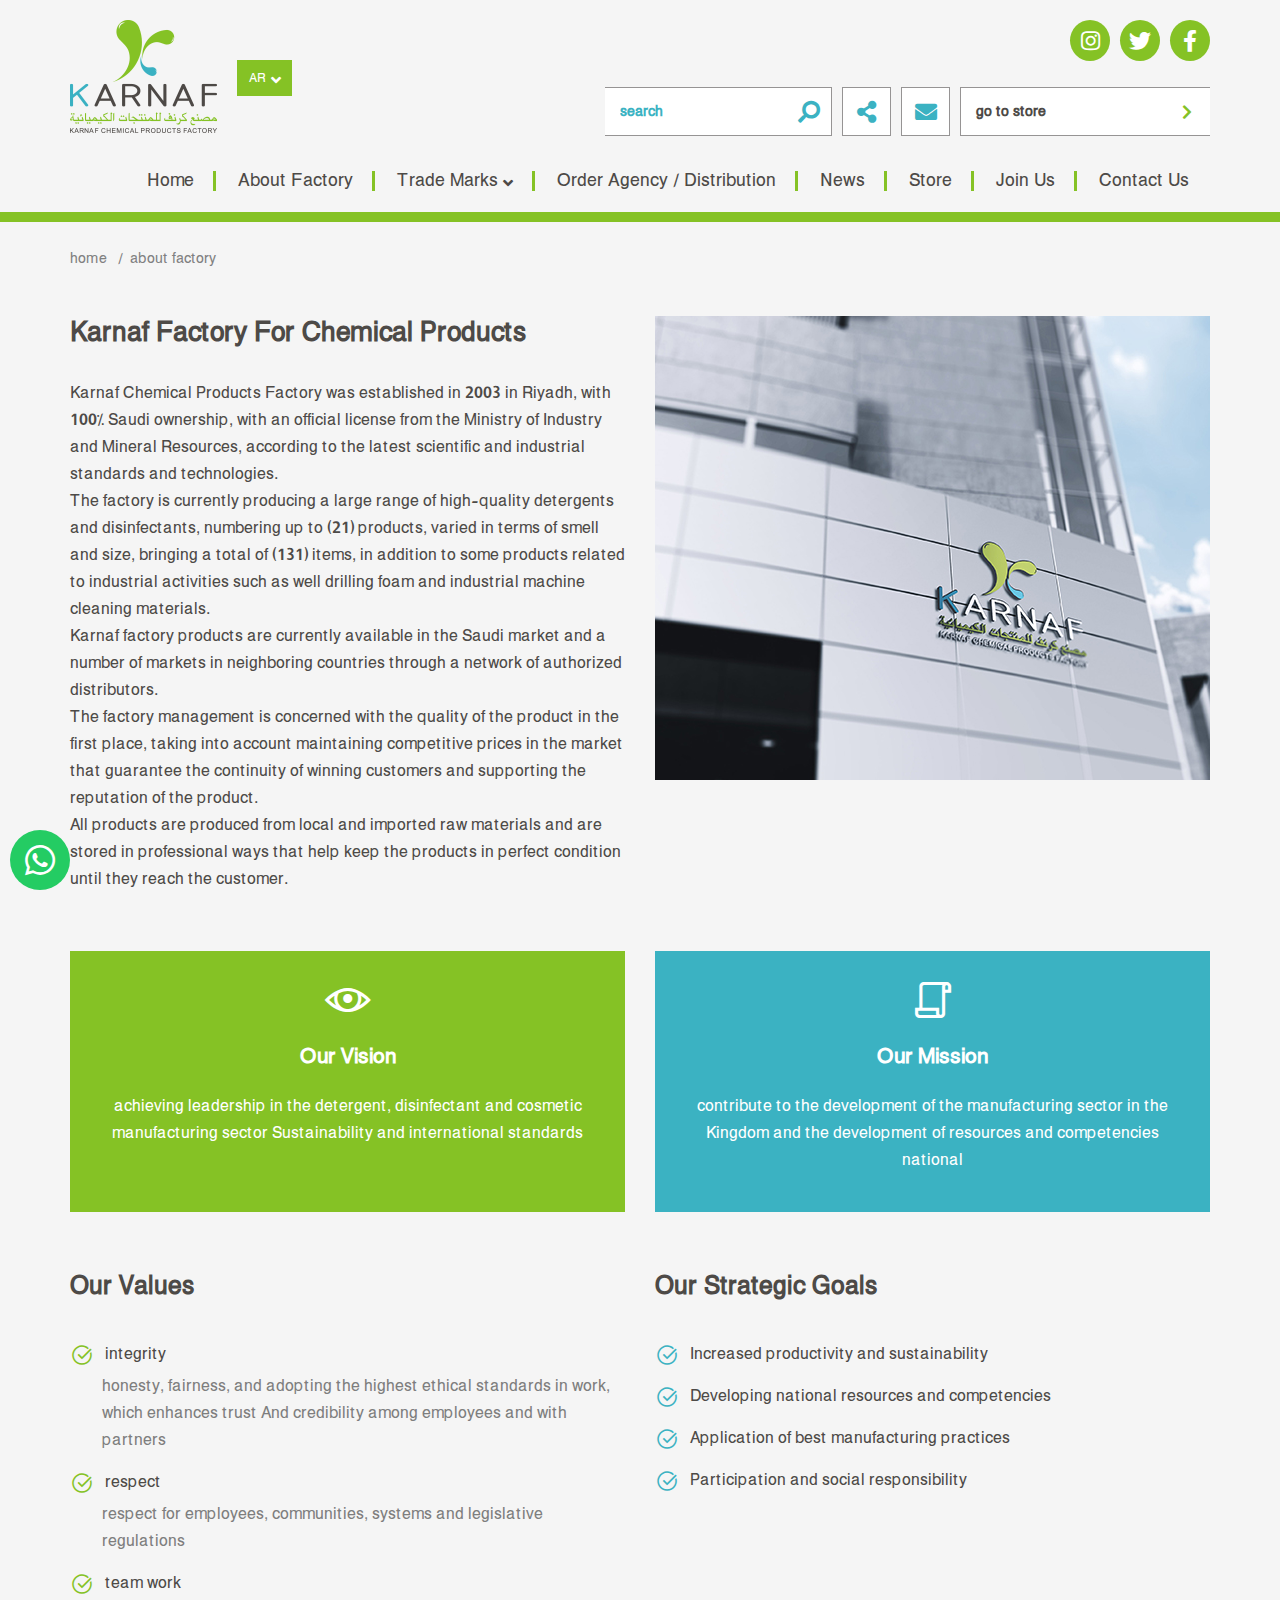
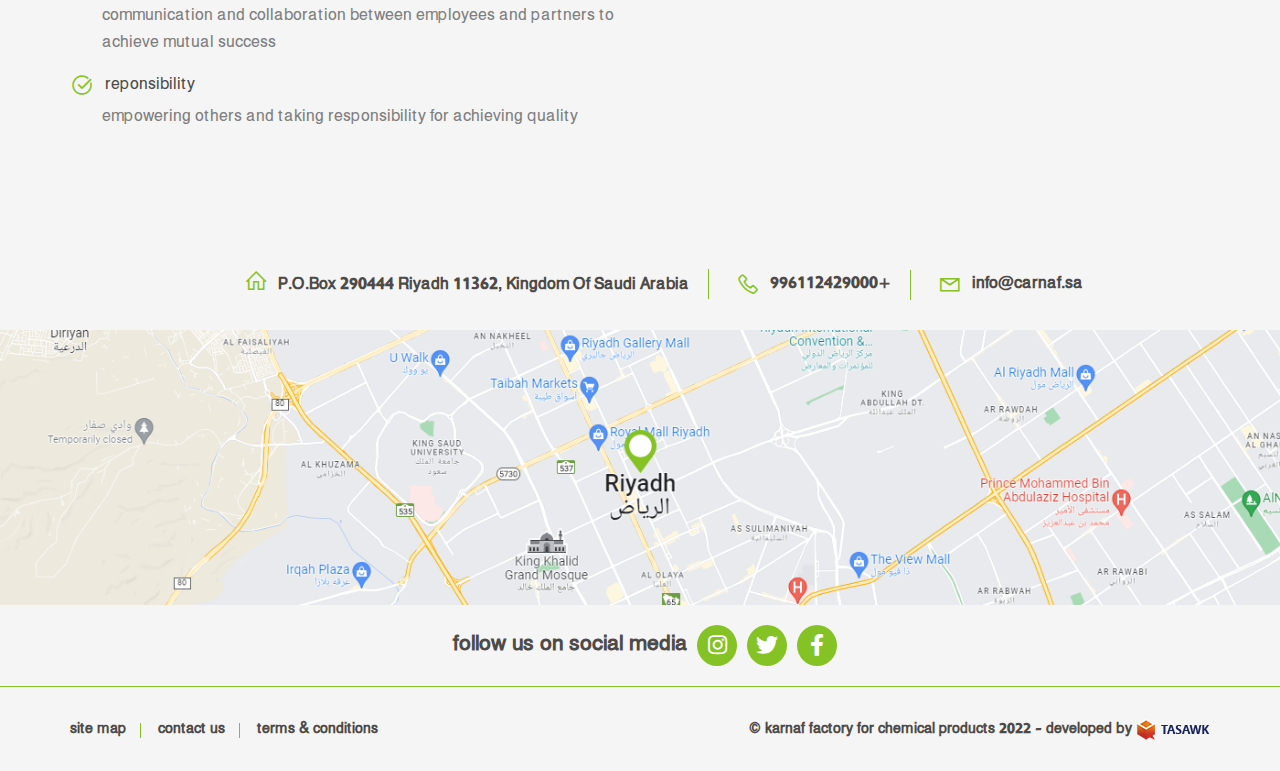
==== commit 28e8cddc: "edit" ====
--- a/about-en.html
+++ b/about-en.html
@@ -132,7 +132,7 @@
                 </li>
                
                 <li>
-                  <a href="#"> about factory</a>
+                  <a href="about-en.html"> about factory</a>
                 </li>
                 <li class=" slide-menu">
                   
@@ -145,7 +145,7 @@
                     <ul class="cats-div cats-dispaly cats-display-2 list-unstyled">
                      
                       <li class="cat-li has-level-2  slide-menu-3">
-                        <a href="#" class="slide-menu-2 cat-anchor fixall ">
+                        <a href="brands-en.html" class="slide-menu-2 cat-anchor fixall ">
                           <span>caring of house
                               <i class="fas fa-chevron-left"></i>
                             </span>
@@ -227,7 +227,7 @@
                   <a href="#"> store</a>
                 </li>
                 <li>
-                  <a href="#"> join us</a>
+                  <a href="careers-en.html"> join us</a>
                 </li>
                 <li>
                   <a href="#"> contact us</a>
--- a/css/style.css
+++ b/css/style.css
@@ -133,12 +133,50 @@
   justify-content: center;
   color: var(--sec-color);
   font-size: 40px;
-  background-color: var(--main-hover);
+  background-color: #24cc63;
   position: fixed;
   z-index: 9;
   bottom: 10px;
   inset-inline-start: 10px;
-}
+  
+}
+.whats-btn::after {
+  display: flex;
+  background: #24cc63;
+  border-radius: 300px;
+  height: 63px;
+  width: 63px;
+  animation: pulsate 2.5s ease-out;
+  animation-iteration-count: infinite;
+  opacity: 0.0;
+  content: "";
+  z-index: -1;
+  margin: auto;
+  position: absolute;
+  top: 0;
+  left: 0;
+  right: 0;
+  bottom: 0;
+}
+
+
+@keyframes pulsate {
+  0% {
+    transform: scale(0.1, 0.1);
+    opacity: 0.0;
+  }
+  30%{
+    opacity: 0.5;
+  }
+  50% {
+    opacity: 1.0;
+  }
+  100% {
+    transform: scale(1.2, 1.2);
+    opacity: 0.0;
+  }
+}
+
 .whats-btn:focus{
   border: 0;
   outline: none;
@@ -1215,6 +1253,10 @@
     height: 45px;
     font-size: 30px;
   }
+  .whats-btn::after{
+    width: 48px;
+    height: 48px;
+  }
   .main-slider .swiper-pagination {
     display: -webkit-box;
     display: -ms-flexbox;
@@ -1955,6 +1997,245 @@
 .about-section{
   background-color: var(--main-color);
   padding:29px 0 112px;
+}
+.brands-section{
+  background-color: var(--main-color);
+  padding:29px 0 100px;
+  text-align: center;
+}
+.change-padding{
+  padding: 29px 0 123px;
+  text-align: start;
+}
+.join-us-parag{
+  font-size: 24px;
+  font-family: "Hacen Tunisia Lt";
+  color: var(--sec-main-color);
+  text-align: center;
+  margin: 0 auto 30px;
+  max-width: 940px;
+}
+.join-us-form-div{
+  display: flex;
+  justify-content: center;
+}
+.join-us-form{
+ width: 555px;
+}
+.join-us-form h2{
+  width: 100%;
+  height: 50px;
+  background-color: var(--main-hover);
+  color: var(--sec-color);
+  font-size: 22px;
+  font-weight: bold;
+  margin:0 0 17px;
+  display: flex;
+  align-items: center;
+  text-align: start;
+  padding-inline-start: 15px;
+  text-transform: capitalize;
+}
+.join-us-form-label{
+  color: var(--sec-main-color);
+  font-size: 18px;
+  font-weight: bold;
+  margin: 0 0 10px;
+  text-transform: capitalize;
+  text-align: start;
+  width: 100%;
+}
+.required-2:after{
+  content:"*";
+  color: #ff0000;
+
+}
+ input[type=radio]{
+  width: 22px;
+  height: 22px;
+  -webkit-appearance : none;
+  appearance         : none;
+  background: var(--sec-color) no-repeat center center;
+  border-radius: 50%;
+  vertical-align     : top;
+  margin-inline-end: 10px;
+}
+input:where([type="checkbox"], [type="radio"]):where(:active:not(:disabled), :focus){
+ 
+  outline      : none;
+}
+
+ [type="radio"]:disabled{
+  background : var(--sec-color);
+  background-image: none !important;
+}
+
+
+
+input[type="radio"]:checked{
+  background-image : url("../images/dot.png");
+}
+.radio-label{
+  color: var(--sec-main-color);
+  font-size: 18px;
+  font-family: "Hacen Tunisia Lt";
+  margin:0 0 10px;
+}
+.special-field{
+  display: flex;
+  justify-content: space-between;
+  align-items: center;
+  margin-bottom: 27px;
+}
+.join-form-submit-btn{
+  display: flex;
+  justify-content: center;
+  align-items: center;
+  color: var(--sec-color);
+  font-size: 24px;
+  font-weight: bold;
+  width: 148px;
+  height: 45px;
+  background-color: rgb(217, 38, 28);
+  border-radius: 10px;
+  border:0;
+  outline: none;
+  transition: 0.5s;
+  margin:0 auto;
+  text-transform: capitalize;
+}
+.join-form-submit-btn:hover{
+  background-color: var(--main-hover);
+}
+.join-form-submit-btn:focus{
+  outline: none;
+}
+.no-label-margin{
+  margin-bottom: 10px !important;
+}
+.extra-label-margin{
+  margin-top: 17px;
+}
+.date-input{
+  position: relative;
+}
+.date-input button{
+  position: absolute;
+  background-color: transparent;
+  outline: none;
+  border: 0;
+  inset-inline-end: 20px;
+  font-size: 22px;
+  color: #b0b0b0;
+  display: flex;
+  align-items: center;
+  top:50%;
+  transform: translateY(-50%);
+  z-index: 1;
+}
+.date-input button:focus{
+  outline: none;
+}
+input[type=date]:required:invalid::-webkit-datetime-edit {
+  color: transparent;
+}
+input[type=date]:focus::-webkit-datetime-edit {
+  color: var(--sec-main-color) !important;
+}
+input[type="date"]::-webkit-calendar-picker-indicator { 
+  position: absolute;
+   left: 20px;
+   width: 27px;
+   height: 27px;
+   /* filter: brightness(0) invert(1); */
+   z-index: 9;
+   }
+   html[dir="ltr"] input[type="date"]::-webkit-calendar-picker-indicator{
+   transform:translateX(-8.5%);
+   left:91.5%;
+    
+   }
+input::-webkit-datetime-edit { position: relative; left: 0; }
+input::-webkit-datetime-edit-fields-wrapper { position: relative; left: 0; }
+
+
+input[type="date"]{
+  text-align: end;
+}
+html[dir="ltr"] input[type="date"]{
+  text-align: start;
+}
+.join-us-form-label span{
+  direction: ltr ;
+  display: inline-block;
+}
+html[dir="ltr"] .join-us-form-label span{
+  margin-inline-start: 5px;
+}
+.extra-title-margin{
+  margin-bottom: 40px !important;
+}
+.join-us-form textarea{
+  height: 100px !important;
+  padding: 15px !important;
+}
+.additional-input{
+  width: 100%;
+  height: 45px;
+  border-radius: 10px;
+  background-color:rgba(255,255,255,0.502) ;
+  padding: 0 15px;
+  display: flex;
+  align-items: center;
+  border: 2px solid transparent;
+  transition: 0.5s;
+  outline: none;
+}
+.additional-input:not([disabled]){
+  border: 2px solid var(--main-hover);
+  background-color: var(--sec-color);
+  pointer-events: visible;
+}
+.special-label{
+  white-space: nowrap;
+  margin-inline-end: 30px;
+}
+.additional-input::placeholder{
+  font-size: 16px;
+  color: #d0d0d0;
+  font-family: "Hacen Tunisia Lt";
+}
+.brands-section .breadcrumb-sec{
+  margin-bottom: 36px;
+}
+.change-padding .about-us-head{
+  text-align: center;
+}
+.join-us-form-input{
+  height: 45px;
+  border-radius: 10px;
+  width: 100%;
+  display: flex;
+  align-items: center;
+  padding:0 15px;
+  border:2px solid transparent;
+  transition: 0.5s;
+  margin: 0 0 27px;
+  outline: none;
+}
+.join-us-form-input:focus{
+  border: 2px solid var(--main-hover);
+}
+.main-input{
+  background-color: var(--sec-color);
+}
+.brands-section .trade-blocks{
+ display: flex;
+ justify-content: center;
+ margin: 0;
+}
+.brands-section .trade-blocks .trade-block{
+  width: 360px;
 }
 .about-content-text{
   display: flex;
@@ -2128,7 +2409,7 @@
     padding: 60px 0 40px;
     /* margin-top: 66px; */
     height: 80px;
-    margin-bottom:0;
+    margin-bottom:0 !important;
 }
 /* ol.breadcrumb {
   display: none;
@@ -2158,6 +2439,15 @@
  }
  .strategic li{
   align-items: flex-start !important;
+ }
+ .brands-section .trade-blocks{
+  display: grid;
+ }
+ .brands-section .trade-blocks .trade-block{
+  width: auto;
+ }
+ .brands-section{
+  padding: 29px 0;
  }
  .contact-list li{
   margin-bottom: 12px;
@@ -2599,13 +2889,15 @@
   .licened-slider .swiper-btn{
     display: none;
   }
-  .best-employees-section{
-    padding: 25px 0 78px;
+  .join-us-parag{
+    font-size: 18px;
   }
   .licened-block .services-figure{
    
     height: 100px;
   }
+ 
+ 
   /* .licened-block{
     padding: 20px 0;
   } */
@@ -2751,6 +3043,13 @@
   .trade-mark-links li a{
     font-size: 15px;
   }
+  .brands-section .trade-blocks{
+   display: flex;
+   justify-content: center;
+  }
+  .brands-section .trade-blocks .trade-block{
+    width: 300px;
+  }
 
 
 
@@ -2771,4 +3070,27 @@
     justify-content: center;
     text-align: center;
   }
+}
+
+@media only screen and (max-width: 571px)  and (min-width: 360px)  {
+  html[dir="ltr"] input[type="date"]::-webkit-calendar-picker-indicator{
+    transform:translateX(-14.5%);
+    left:85.5%;
+     
+    }
+}
+@media only screen and (max-width: 570px)  and (min-width: 397px)  {
+  html[dir="ltr"] input[type="date"]::-webkit-calendar-picker-indicator{
+    transform:translateX(-19%);
+    left:91%;
+     
+    }
+}
+
+@media only screen and (max-width: 484px)  and (min-width: 402px)  {
+  html[dir="ltr"] input[type="date"]::-webkit-calendar-picker-indicator{
+    transform:translateX(-10.5%);
+    left:87.5%;
+     
+    }
 }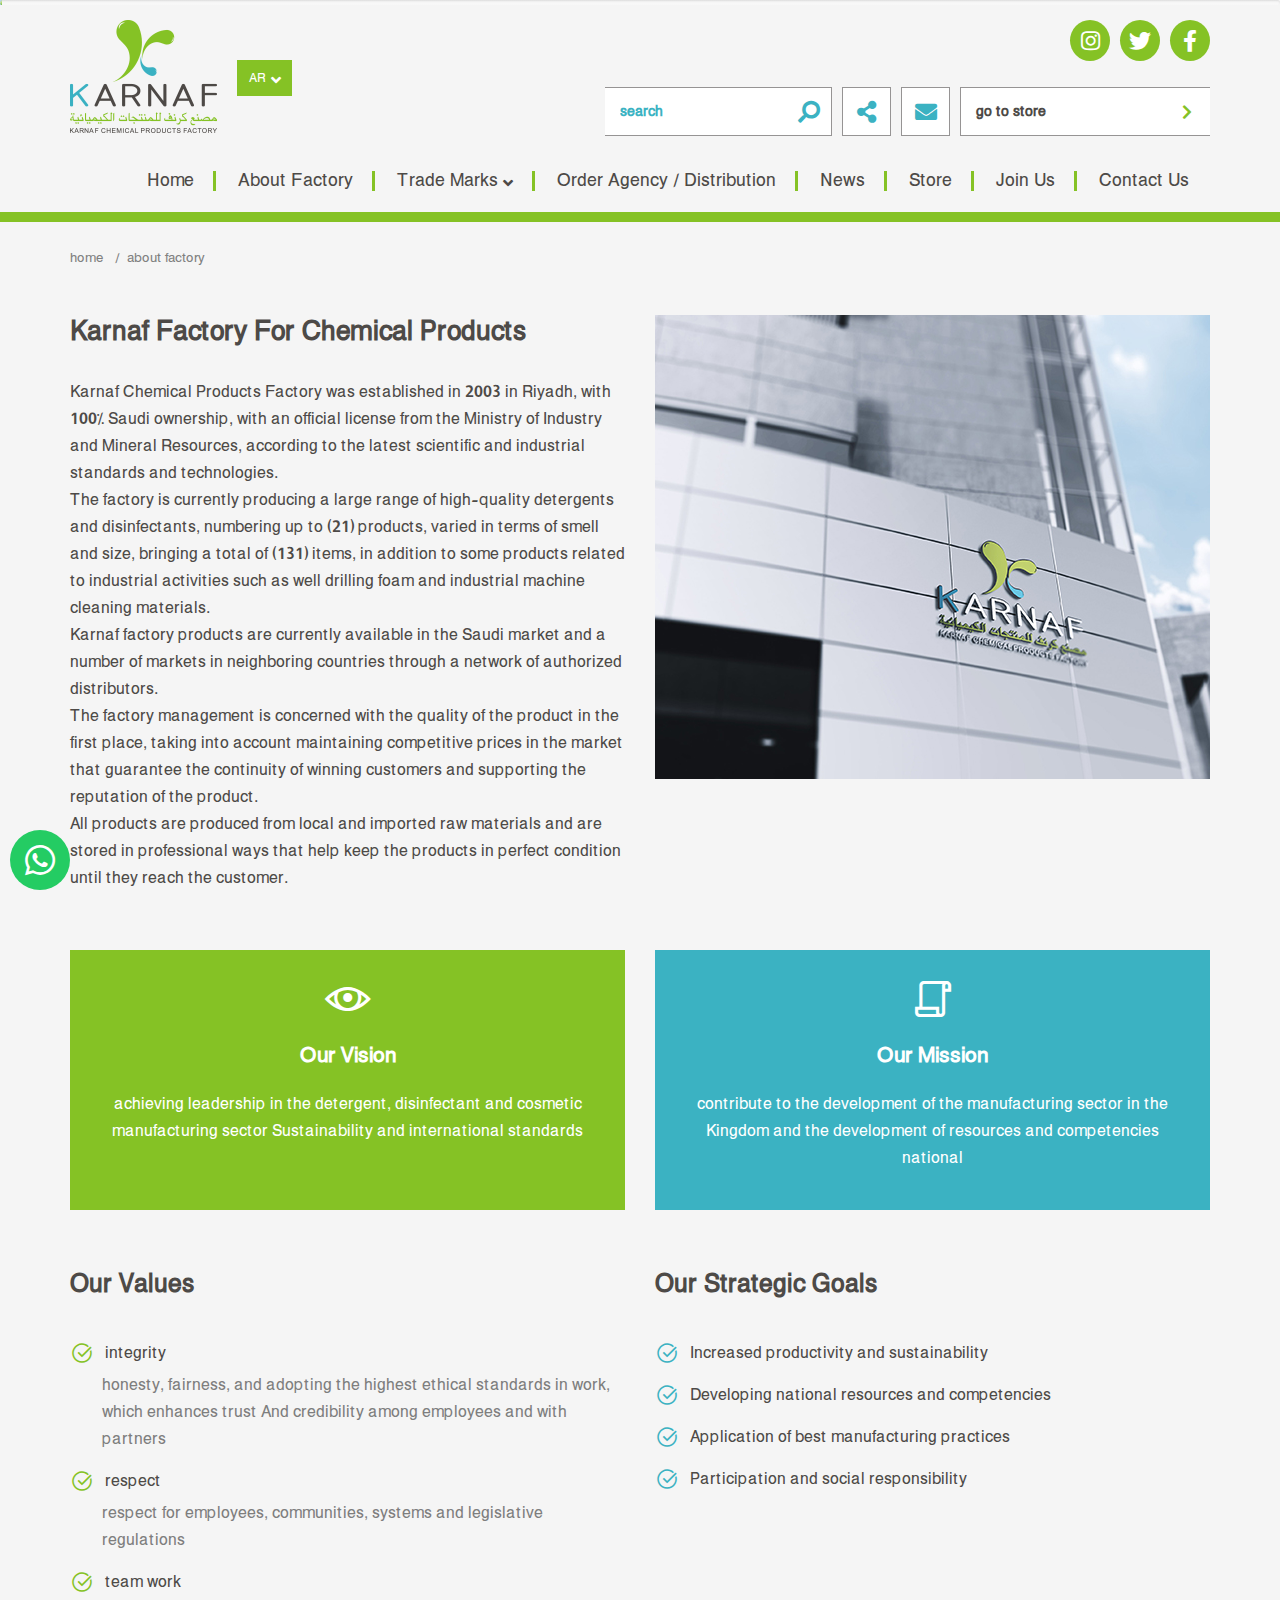
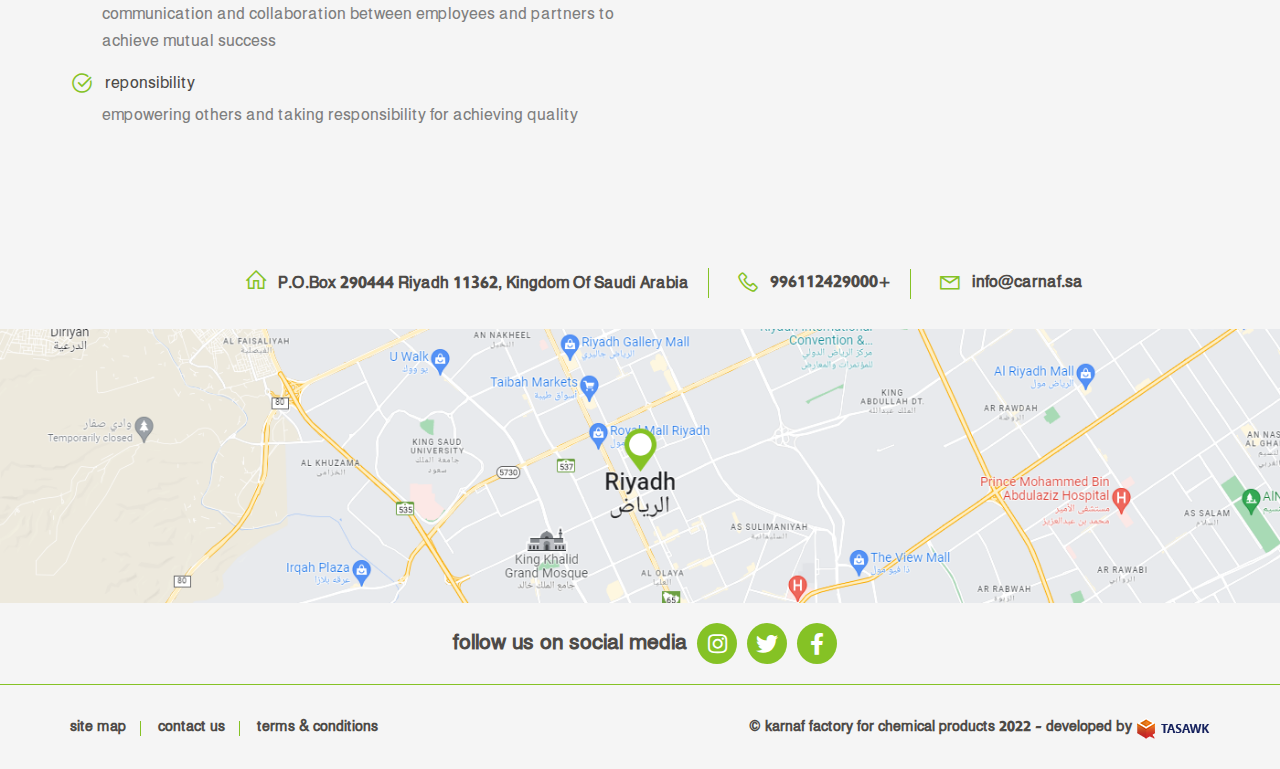
==== commit a7878495: "edit" ====
--- a/about-en.html
+++ b/about-en.html
@@ -154,7 +154,7 @@
                         <ul class="cats-div  cats-dispaly-3   list-unstyled">
                      
                           <li class="cat-li has-level-2 ">
-                            <a href="#" class="cat-anchor fixall">
+                            <a href="brand-en.html" class="cat-anchor fixall">
                               <span>dafa
                                  
                                 </span>
@@ -186,7 +186,7 @@
                         <ul class="cats-div  cats-dispaly-3   list-unstyled">
                      
                           <li class="cat-li has-level-2 ">
-                            <a href="#" class="cat-anchor fixall">
+                            <a href="brand-en.html" class="cat-anchor fixall">
                               <span>dafa
                                  
                                 </span>
--- a/css/style.css
+++ b/css/style.css
@@ -1251,6 +1251,7 @@
   .whats-btn{
     width: 45px;
     height: 45px;
+    z-index: 999;
     font-size: 30px;
   }
   .whats-btn::after{
@@ -2350,6 +2351,134 @@
  }
 /*                                 about-section                         */
 
+/*                                brand-section                           */
+.brand-details{
+  display: flex;
+  justify-content: flex-start;
+  margin-bottom: 60px;
+}
+.brand-img{
+  background-color: var(--sec-color);
+  display: flex;
+  justify-content: center;
+  align-items: center;
+  width: 245px;
+  height: 245px;
+  border: 1px solid rgb(227, 228, 230);
+  margin-inline-end: 30px;
+  margin-bottom: 0;
+}
+.brand-img figure{
+  margin: 0;
+}
+.brand-text{
+  text-align: start;
+}
+.brand-text p{
+  font-size: 18px;
+  color: var(--sec-main-color);
+  font-family: "Hacen Tunisia Lt";
+  max-width: 815px;
+  margin: 0 0 23px;
+}
+.brand-text h2{
+  text-align: start !important;
+}
+.brand-btns{
+  display: flex;
+  justify-content: flex-start;
+}
+.order-btn{
+  display: flex;
+  align-items: center;
+  justify-content: center;
+  width: 154px;
+  height: 44px;
+  border-radius: 10px;
+  background-color: var(--main-hover);
+  color: var(--sec-color);
+  font-size: 18px;
+  font-weight: bold;
+  transition: 0.5s;
+  margin-inline-end: 10px;
+  text-transform: capitalize;
+}
+html[dir="ltr"] .order-btn{
+  width: 210px;
+}
+html[dir="ltr"] .shop-btn{
+  width: 250px;
+}
+.order-btn:hover{
+  background-color: var(--sec-hover);
+  color: var(--sec-color);
+  text-decoration: none;
+}
+.shop-btn{
+  display: flex;
+  align-items: center;
+  justify-content: center;
+  width: 220px;
+  height: 44px;
+  border-radius: 10px;
+  background-color: var(--sec-hover);
+  color: var(--sec-color);
+  font-size: 18px;
+  font-weight: bold;
+  transition: 0.5s;
+ 
+  text-transform: capitalize;
+}
+.shop-btn:hover{
+  background-color: var(--main-hover);
+  color: var(--sec-color);
+  text-decoration: none;
+}
+.fluxslider{
+  display: flex;
+  justify-content: space-between;
+  flex-direction: row-reverse;
+  width: 100% !important;
+  height: auto !important;
+}
+.fluxslider .pagination{
+ 
+  display: flex;
+  flex-direction: column;
+  justify-content: flex-start;
+  text-align: start !important;
+  margin-top: 64px !important;
+}
+.fluxslider .pagination li{
+  width: 100%;
+  display: flex;
+  font-family: "Hacen Tunisia Lt";
+  font-size: 18px;
+  color: var(--sec-main-color);
+}
+.fluxslider .pagination li:hover{
+  color: var(--main-hover);
+}
+.flux-slider h2{
+  text-align: start !important;
+  position:absolute;
+  top:9px;
+}
+.circle-icon{
+  background-color: var(--sec-main-color);
+  border-radius: 50%;
+  width: 5px;
+  height: 5px;
+  color: transparent;
+  margin-inline-end: 15px;
+}
+.flux-slider{
+  position: relative;
+}
+
+/*                                brand-section                           */
+
+
 /*                  breadcrumb                        */
 .breadcrumb-sec {
   position: relative;
@@ -2394,7 +2523,7 @@
   z-index: 2;
 }
  ol.breadcrumb li a,  ol.breadcrumb li span,  ol.breadcrumb li {
-  font-size: 16px;
+  font-size: 15px;
   font-family: 'Hacen Tunisia Lt';
   color: #808080;
   text-decoration: none;
@@ -2402,6 +2531,32 @@
 ol.breadcrumb li:not(.active):after {
   content: "/";
   padding: 0 7px;
+}
+.brand-text h2{
+  margin-bottom: 15px;
+}
+.fluxslider .images{
+  width: 100% !important;
+ min-height: 310px !important;
+ height:340px !important;
+}
+.fluxslider .images div{
+  width: 100% !important;
+    height: 100% !important;
+    background-size: 100%;
+    background-repeat: no-repeat;
+}
+.fluxslider .pagination{
+  margin-top: 46px !important;
+}
+.flux-slider h2{
+  top:-47px;
+ 
+}
+.fluxslider{
+  flex-wrap: wrap;
+  flex-direction: column;
+  
 }
 
 @media (max-width: 991px){
@@ -2734,7 +2889,29 @@
   .container-xl {
     max-width: 1170px;
   }
- 
+  .fluxslider{
+    flex-wrap: nowrap;
+    flex-direction: row-reverse;
+    
+  }
+  .fluxslider .images{
+    width: 600px !important;
+    height: 615px !important;
+  }
+  .brand-details{
+    margin-bottom: 50px;
+    flex-wrap: nowrap;
+  }
+  .brand-img{
+    margin-inline-end: 30px;
+    padding: 0 20px;
+  }
+  .flux-slider h2{
+    top:0;
+  }
+  .fluxslider .pagination {
+    margin-top: 56px !important;
+  }
 }
 @media (max-width: 767px) {
   .container,
@@ -2896,8 +3073,17 @@
    
     height: 100px;
   }
- 
- 
+  .brand-details{
+    flex-wrap: wrap;
+    margin-bottom: 86px;
+  }
+  .brand-img{
+    margin-inline-end: 0;
+    margin-bottom: 20px;
+  }
+  .fluxslider .pagination {
+    margin-top: 20px !important;
+}
   /* .licened-block{
     padding: 20px 0;
   } */
@@ -2941,11 +3127,14 @@
   .product-section{
     padding: 60px 0 10px;
   }
-  .shop-btn{
-    font-size: 15px;
-    font-family: 'Montserrat-Arabic-Regular';
-    height: 35px;
-  }
+ .brand-btns{
+  flex-wrap: wrap;
+  justify-content: center;
+ }
+ .order-btn{
+  margin-inline-end: 0;
+  margin-bottom: 15px;
+ }
   
  
  .features-blocks{
@@ -3014,7 +3203,29 @@
   text-align: end;
   font-size: 16px;
 }
- 
+.fluxslider{
+  flex-wrap: nowrap;
+  flex-direction: row-reverse;
+  
+}
+.fluxslider .images{
+  width: 600px !important;
+  height: 615px !important;
+}
+.brand-details{
+  margin-bottom: 50px;
+  flex-wrap: nowrap;
+}
+.brand-img{
+  margin-inline-end: 30px;
+  padding: 0 20px;
+}
+.flux-slider h2{
+  top:0;
+}
+.fluxslider .pagination {
+  margin-top: 56px !important;
+}
 }
 @media (min-width: 763px) and (max-width: 981px)  {
  
@@ -3050,7 +3261,29 @@
   .brands-section .trade-blocks .trade-block{
     width: 300px;
   }
-
+  .fluxslider{
+    flex-wrap: nowrap;
+    flex-direction: row-reverse;
+    
+  }
+  .fluxslider .images{
+    width: 400px !important;
+    height: 415px !important;
+  }
+  .brand-details{
+    margin-bottom: 50px;
+    flex-wrap: nowrap;
+  }
+  .brand-img{
+    margin-inline-end: 30px;
+    padding: 0 20px;
+  }
+  .flux-slider h2{
+    top:0;
+  }
+  .fluxslider .pagination {
+    margin-top: 46px !important;
+}
 
 
 
@@ -3093,4 +3326,44 @@
     left:87.5%;
      
     }
+}
+@media (min-width:414px) and (max-width: 991px){
+  .order-btn{
+    margin-inline-end: 10px;
+  }
+}
+@media (min-width:378px) and (max-width: 766px){
+  .fluxslider .images{
+    height: 550px !important;
+  }
+}
+@media (min-width:378px) and (max-width: 400px){
+  .fluxslider .pagination{
+    margin-top: -160px !important;
+  }
+}
+@media (min-width:400px) and (max-width: 572px){
+  .fluxslider .pagination{
+    margin-top: -120px !important;
+  }
+}
+@media (min-width:450px) and (max-width: 487px){
+  .fluxslider .pagination{
+    margin-top: -90px !important;
+  }
+}
+@media (min-width:487px) and (max-width: 513px){
+  .fluxslider .pagination{
+    margin-top: -60px !important;
+  }
+}
+@media (min-width:513px) and (max-width: 548px){
+  .fluxslider .pagination{
+    margin-top: -30px !important;
+  }
+}
+@media (min-width:548px) and (max-width: 572px){
+  .fluxslider .pagination{
+    margin-top: 0 !important;
+  }
 }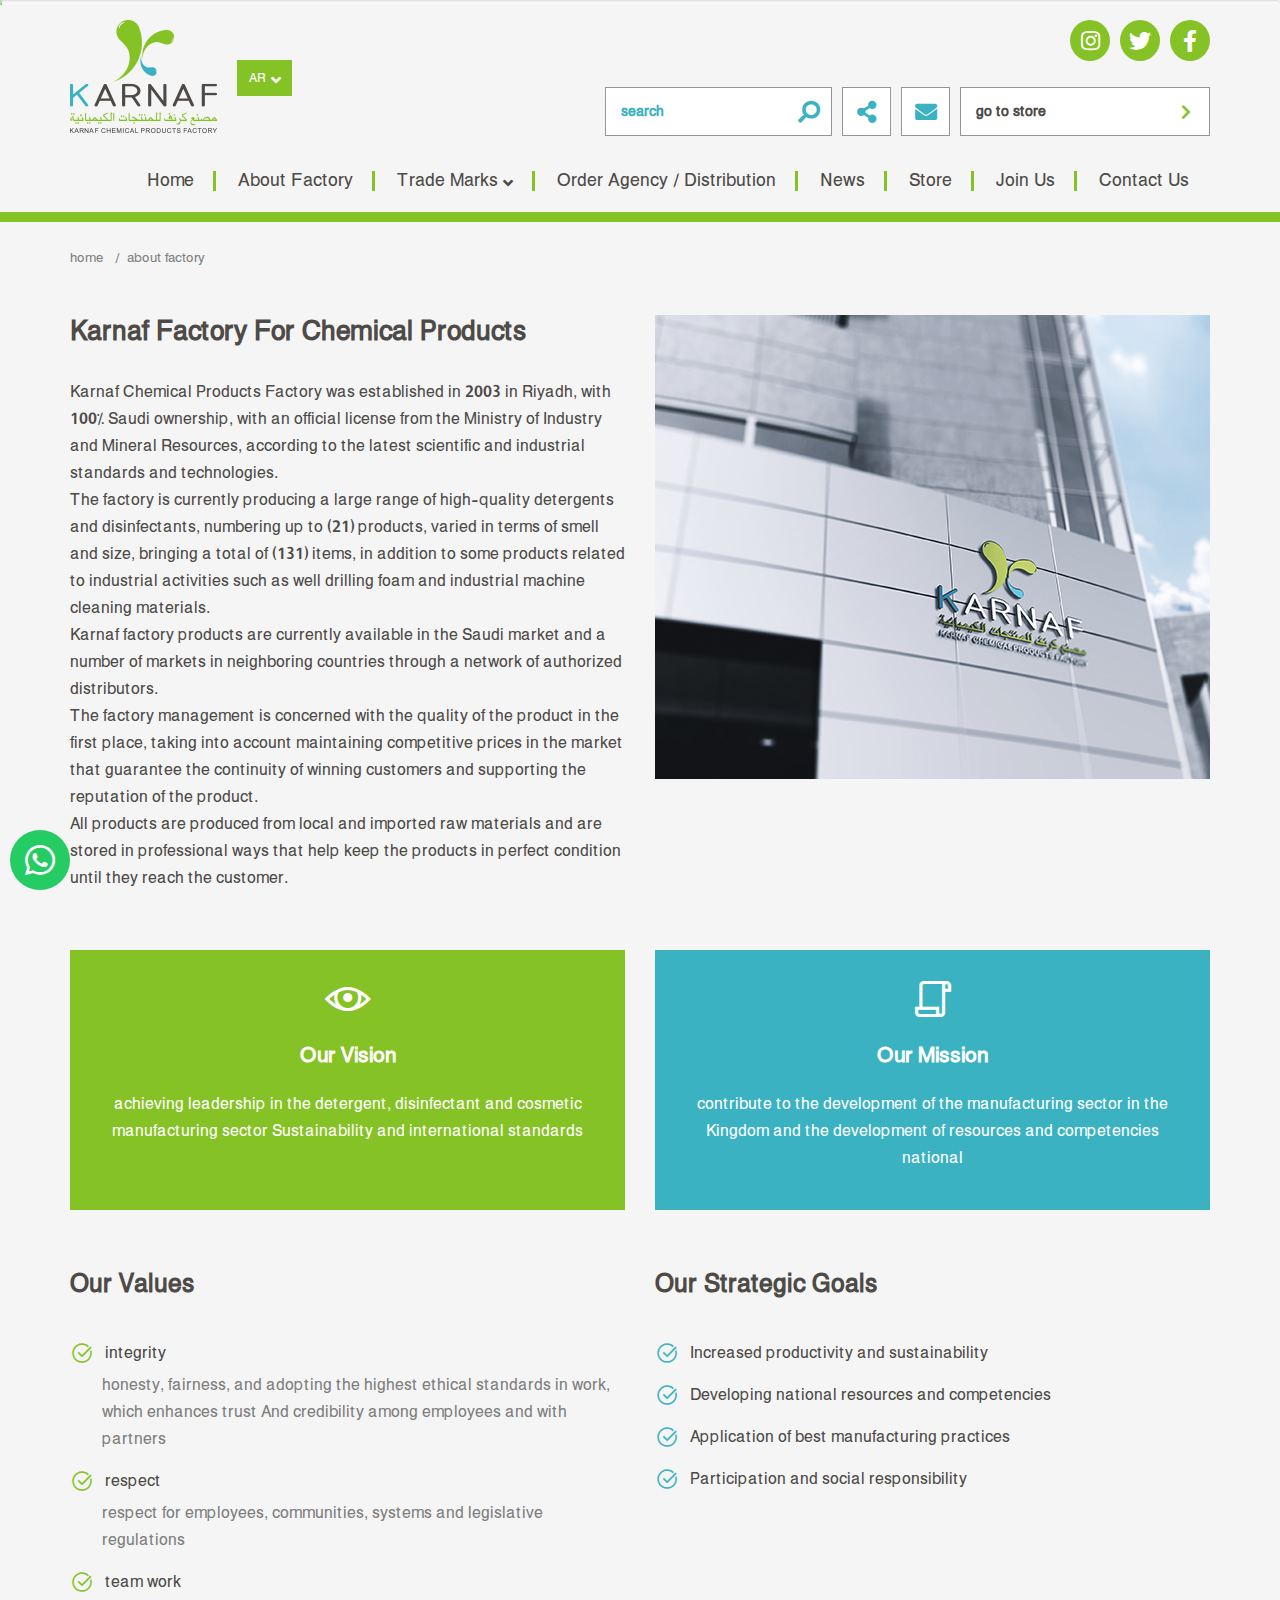
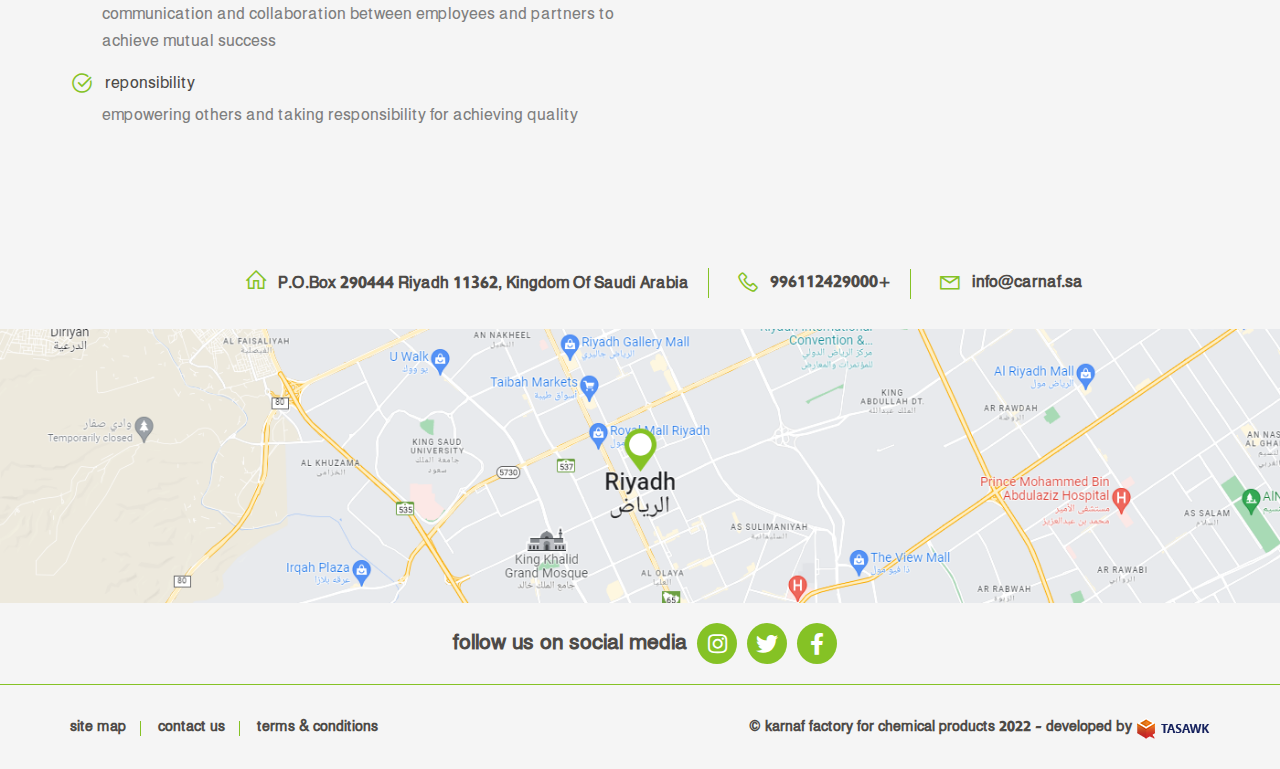
==== commit d4d55e25: "edit" ====
--- a/about-en.html
+++ b/about-en.html
@@ -454,9 +454,9 @@
    </footer>
     <!-- footer section -->
     <!-- arrow to top -->
-    <!-- <a class="arrow-top">
+   <a class="arrow-top">
       <i class="las la-arrow-up"></i>
-    </a> -->
+    </a>
     <!-- arrow to top -->
     <script src="js/jquery-3.4.1.min.js"></script>
     <script src="js/bootstrap.min.js"></script>
--- a/css/style.css
+++ b/css/style.css
@@ -225,7 +225,7 @@
 
 /* Links inside the dropdown */
 .dropdown-content a {
-  color: var(--main-hover);
+  color: var(--sec-main-color);
   padding: 5px 15px;
   text-decoration: none;
   display: block;
@@ -235,7 +235,7 @@
 }
 .dropdown-content a:hover {
   color: var(--main-hover);
-  opacity: 0.7;
+ 
 }
 
 /* Show the dropdown menu on hover */
@@ -864,14 +864,11 @@
 
  
   border:1px solid rgb(150, 148, 148);
-  border-right: 0;
+
   outline: none;
   transition: all 0.3s ease-in-out;
 }
-html[dir="ltr"] .search-input{
-  border-right: 1px solid rgb(150, 148, 148) ;
-  border-left: 0;
-}
+
 
 
 
@@ -924,10 +921,19 @@
   border: 1px solid rgb(150, 148, 148);
   outline: none;
   margin-inline-end: 10px;
+  transition: 0.5s;
+}
+.share-btn:hover{
+  background: var(--sec-hover);
+  border: 1px solid var(--sec-hover);
+}
+.share-btn:hover i{
+  color: var(--sec-color);
 }
 .share-btn i{
   color: var(--sec-hover);
   font-size: 22px;
+  transition: 0.5s;
 }
 .share-btn:focus{
  
@@ -944,7 +950,7 @@
   align-items: center;
   padding-inline-start: 15px;
   border: 1px solid rgb(150, 148, 148);
-  border-left: 0;
+ transition: 0.5s;
   outline: none;
   color: var(--sec-main-color);
   font-size: 16px;
@@ -952,9 +958,13 @@
   background-color: var(--sec-color);
   position: relative;
 }
-html[dir="ltr"] .go-store-btn{
-  border-left:1px solid rgb(150, 148, 148);
-  border-right: 0 ;
+.go-store-btn:hover{
+  background-color: var(--main-hover);
+  color: var(--sec-color);
+  border: 1px solid var(--main-hover);
+}
+.go-store-btn:hover i{
+  color: var(--sec-color);
 }
 .go-store-btn i{
   color: var(--main-hover);
@@ -963,6 +973,7 @@
   inset-inline-end: 18px;
   top:50%;
   transform: translateY(-50%);
+  transition: 0.5s;
 }
 html[dir="ltr"] .go-store-btn i{
   transform: translateY(-50%) scaleX(-1);
@@ -2127,7 +2138,8 @@
   border: 0;
   inset-inline-end: 20px;
   font-size: 22px;
-  color: #b0b0b0;
+  /* color: #b0b0b0; */
+  color: var(--sec-main-color);
   display: flex;
   align-items: center;
   top:50%;
@@ -2662,9 +2674,12 @@
 .footer-content{
   flex-wrap: wrap;
   justify-content: center;
+  flex-direction: column;
 }
 .footer-links{
   margin-bottom: 15px;
+  width: 100%;
+  justify-content: center;
 }
   .clearfix{
     display: flex;
@@ -2845,14 +2860,14 @@
   cursor: pointer;
   z-index: 10;
   background-color: var(--main-hover);
-  opacity: 0.95;
+  /* opacity: 0.95; */
   display: none;
 }
 /*                                 arrow-top                           */
 .arrow-top {
   position: fixed;
   bottom: 15px;
-  inset-inline-start: 15px;
+  inset-inline-end: 15px;
   display: none;
   z-index: 10;
   text-decoration: none !important;
@@ -3007,6 +3022,9 @@
     justify-content: end !important;
     margin-inline-end: 13px;
     font-size: 14px !important;
+  }
+  .footer-links{
+    margin-bottom: 15px !important;
   }
   .clearfix div{
     padding: 0;
